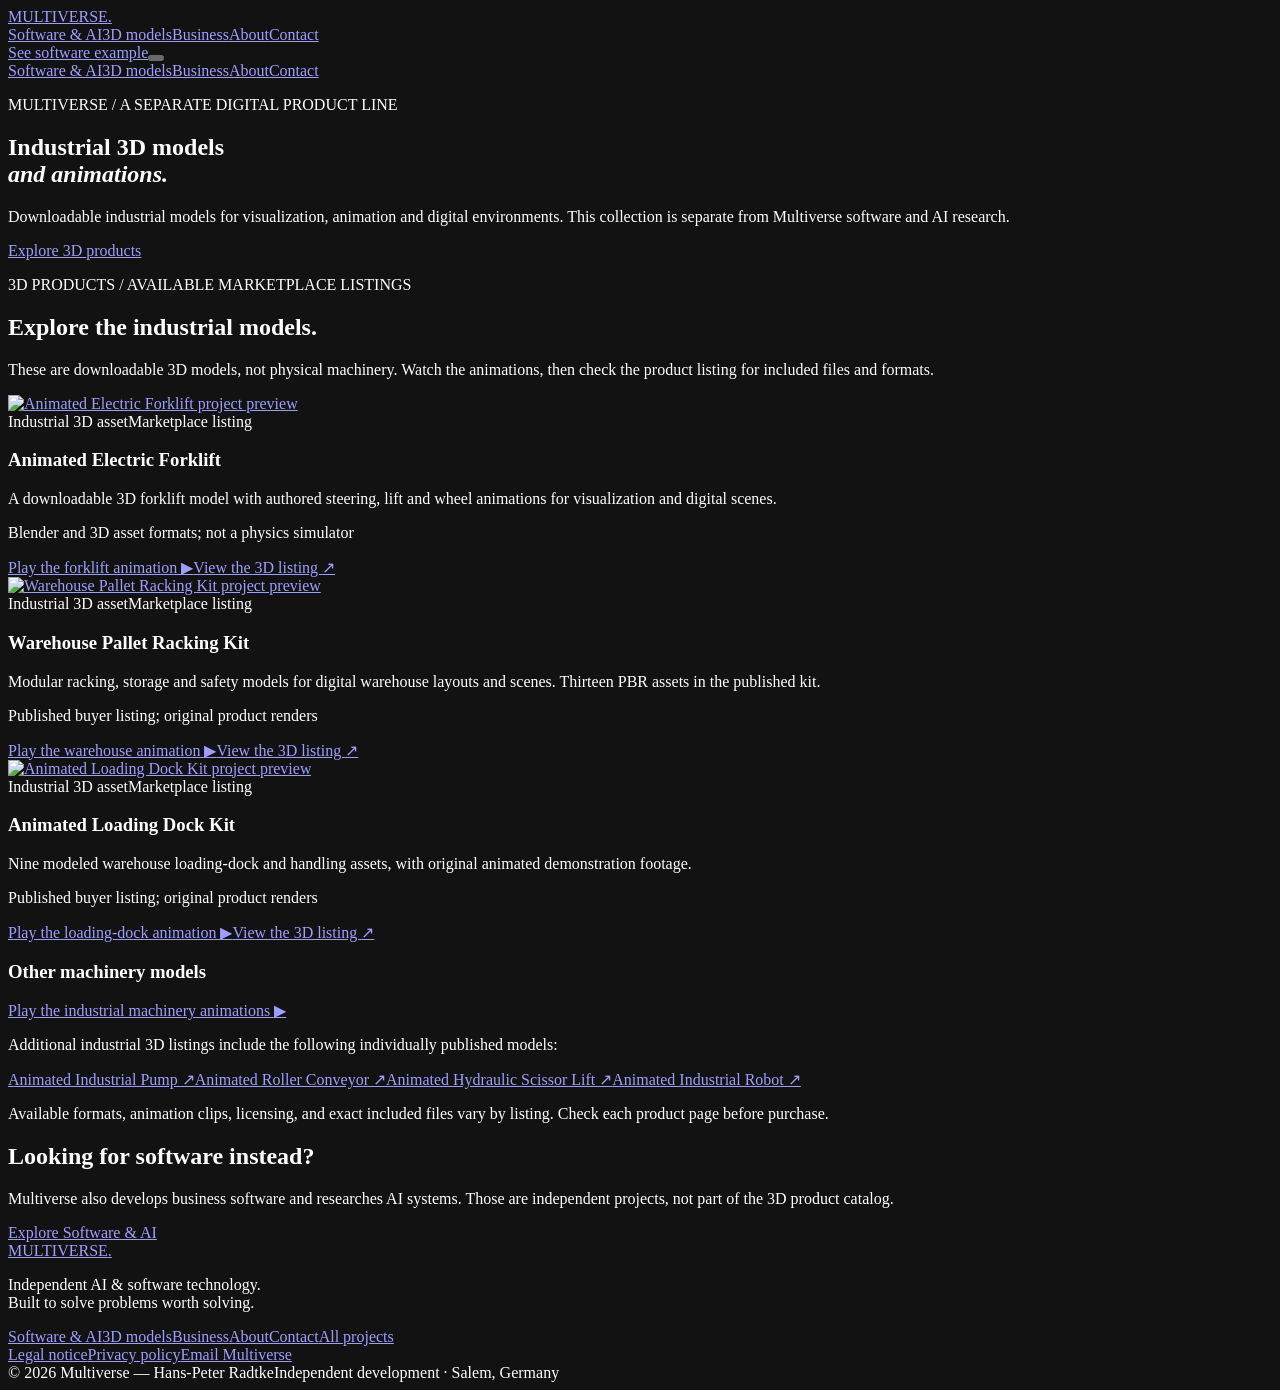
==== 3d/index.html @ 21a66bc3 "Make 3D models a real top-level destination" ====
<!DOCTYPE html>

<html lang="en"><head><meta charset="utf-8"/><meta content="width=device-width, initial-scale=1" name="viewport"/><meta content="dark" name="color-scheme"/><meta content="#080e1b" name="theme-color"/><title>Industrial 3D Models &amp; Animations | Multiverse</title><meta content="Browse Multiverse industrial 3D assets and original animated product demonstrations, including forklifts, warehouse racking and loading-dock equipment." name="description"/><meta content="Industrial 3D Models &amp; Animations | Multiverse" property="og:title"/><meta content="Downloadable industrial 3D models and animations from Multiverse, with authentic product previews and marketplace listings." property="og:description"/><meta content="website" property="og:type"/><link href="/multiverse-ai-website/assets/favicon.svg" rel="icon" type="image/svg+xml"/><link href="/multiverse-ai-website/assets/site.css" rel="stylesheet"/><script defer="" src="/multiverse-ai-website/assets/site.js"></script><link href="/multiverse-ai-website/assets/portfolio.css" rel="stylesheet"/><link href="/multiverse-ai-website/assets/3d-navigation.css" rel="stylesheet"/></head><body><div aria-hidden="true" class="ambient ambient-one"></div><div aria-hidden="true" class="ambient ambient-two"></div><div class="page-shell"><header class="site-header"><div class="header-inside"><a aria-label="Multiverse home" class="brand" href="/multiverse-ai-website/"><span aria-hidden="true" class="brand-mark"><span></span><span></span><span></span></span><span class="brand-text">MULTIVERSE<span class="brand-dot">.</span></span></a><nav aria-label="Main navigation" class="desktop-nav"><a class="nav-link" href="/multiverse-ai-website/technology/">Software &amp; AI</a><a class="nav-link active" href="/multiverse-ai-website/3d/">3D models</a><a class="nav-link" href="/multiverse-ai-website/opportunities/">Business</a><a class="nav-link" href="/multiverse-ai-website/about/">About</a><a class="nav-link" href="/multiverse-ai-website/contact/">Contact</a></nav><a class="header-cta" href="/multiverse-ai-website/#software-proof">See software example</a><button aria-controls="mobile-nav" aria-expanded="false" aria-label="Toggle navigation" class="mobile-toggle" type="button"><span></span><span></span><span></span></button></div><nav aria-label="Mobile navigation" class="mobile-nav" id="mobile-nav"><a class="nav-link" href="/multiverse-ai-website/technology/">Software &amp; AI</a><a class="nav-link active" href="/multiverse-ai-website/3d/">3D models</a><a class="nav-link" href="/multiverse-ai-website/opportunities/">Business</a><a class="nav-link" href="/multiverse-ai-website/about/">About</a><a class="nav-link" href="/multiverse-ai-website/contact/">Contact</a></nav></header><main class="pf-3d-index" id="main"><section class="pf-hero container pf-3d-hero" id="top"><p class="pf-eyebrow">MULTIVERSE / A SEPARATE DIGITAL PRODUCT LINE</p><h1>Industrial 3D models<br/><em>and animations.</em></h1><p class="pf-lead">Downloadable industrial models for visualization, animation and digital environments. This collection is separate from Multiverse software and AI research.</p><a class="pf-action pf-action-main" href="#catalog">Explore 3D products</a></section><section class="pf-section container pf-3d-products" id="catalog"><div class="pf-section-top"><p class="pf-eyebrow">3D PRODUCTS / AVAILABLE MARKETPLACE LISTINGS</p><h2>Explore the industrial models.</h2><p>These are downloadable 3D models, not physical machinery. Watch the animations, then check the product listing for included files and formats.</p></div><div class="pf-cards pf-three"><article class="pf-card"><a class="pf-card-visual" href="https://www.cgtrader.com/3d-models/industrial/industrial-machine/animated-electric-counterbalance-forklift" rel="noopener noreferrer" target="_blank"><img alt="Animated Electric Forklift project preview" height="360" loading="lazy" src="/multiverse-ai-website/assets/portfolio/forklift.webp" width="640"/></a><div class="pf-card-body"><div class="pf-status"><span class="pf-kind">Industrial 3D asset</span><span class="pf-stage">Marketplace listing</span></div><h3>Animated Electric Forklift</h3><p>A downloadable 3D forklift model with authored steering, lift and wheel animations for visualization and digital scenes.</p><p class="pf-proof">Blender and 3D asset formats; not a physics simulator</p><a class="pf-text-link" href="/multiverse-ai-website/assets/demos/animated-forklift.mp4">Play the forklift animation ▶</a><a class="pf-text-link" href="https://www.cgtrader.com/3d-models/industrial/industrial-machine/animated-electric-counterbalance-forklift" rel="noopener noreferrer" target="_blank">View the 3D listing <span aria-hidden="true">↗</span></a></div></article><article class="pf-card"><a class="pf-card-visual" href="https://www.cgtrader.com/3d-models/industrial/industrial-machine/modular-warehouse-pallet-racking-and-safety-kit-13-pbr-assets" rel="noopener noreferrer" target="_blank"><img alt="Warehouse Pallet Racking Kit project preview" height="360" loading="lazy" src="/multiverse-ai-website/assets/portfolio/storage.webp" width="640"/></a><div class="pf-card-body"><div class="pf-status"><span class="pf-kind">Industrial 3D asset</span><span class="pf-stage">Marketplace listing</span></div><h3>Warehouse Pallet Racking Kit</h3><p>Modular racking, storage and safety models for digital warehouse layouts and scenes. Thirteen PBR assets in the published kit.</p><p class="pf-proof">Published buyer listing; original product renders</p><a class="pf-text-link" href="/multiverse-ai-website/assets/demos/warehouse-racking.mp4">Play the warehouse animation ▶</a><a class="pf-text-link" href="https://www.cgtrader.com/3d-models/industrial/industrial-machine/modular-warehouse-pallet-racking-and-safety-kit-13-pbr-assets" rel="noopener noreferrer" target="_blank">View the 3D listing <span aria-hidden="true">↗</span></a></div></article><article class="pf-card"><a class="pf-card-visual" href="https://www.cgtrader.com/3d-models/industrial/industrial-machine/animated-warehouse-loading-dock-and-handling-kit-9-pbr-models" rel="noopener noreferrer" target="_blank"><img alt="Animated Loading Dock Kit project preview" height="360" loading="lazy" src="/multiverse-ai-website/assets/portfolio/dock.webp" width="640"/></a><div class="pf-card-body"><div class="pf-status"><span class="pf-kind">Industrial 3D asset</span><span class="pf-stage">Marketplace listing</span></div><h3>Animated Loading Dock Kit</h3><p>Nine modeled warehouse loading-dock and handling assets, with original animated demonstration footage.</p><p class="pf-proof">Published buyer listing; original product renders</p><a class="pf-text-link" href="/multiverse-ai-website/assets/demos/warehouse-loading-dock.mp4">Play the loading-dock animation ▶</a><a class="pf-text-link" href="https://www.cgtrader.com/3d-models/industrial/industrial-machine/animated-warehouse-loading-dock-and-handling-kit-9-pbr-models" rel="noopener noreferrer" target="_blank">View the 3D listing <span aria-hidden="true">↗</span></a></div></article></div><div class="pf-secondary-catalog"><h3>Other machinery models</h3><a class="pf-text-link" href="/multiverse-ai-website/assets/demos/industrial-machinery.mp4">Play the industrial machinery animations ▶</a><p>Additional industrial 3D listings include the following individually published models:</p><div class="pf-link-list"><a href="https://www.cgtrader.com/3d-models/industrial/industrial-machine/animated-industrial-centrifugal-pump" rel="noopener noreferrer" target="_blank">Animated Industrial Pump ↗</a><a href="https://www.cgtrader.com/3d-models/industrial/industrial-machine/animated-powered-roller-conveyor" rel="noopener noreferrer" target="_blank">Animated Roller Conveyor ↗</a><a href="https://www.cgtrader.com/3d-models/industrial/industrial-machine/animated-hydraulic-scissor-lift-table" rel="noopener noreferrer" target="_blank">Animated Hydraulic Scissor Lift ↗</a><a href="https://www.cgtrader.com/3d-models/industrial/industrial-machine/animated-six-axis-industrial-robot-arm" rel="noopener noreferrer" target="_blank">Animated Industrial Robot ↗</a></div><p class="pf-research-caption">Available formats, animation clips, licensing, and exact included files vary by listing. Check each product page before purchase.</p></div></section><section class="container pf-3d-end"><div><h2>Looking for software instead?</h2><p>Multiverse also develops business software and researches AI systems. Those are independent projects, not part of the 3D product catalog.</p></div><a class="pf-action pf-action-quiet" href="/multiverse-ai-website/technology/">Explore Software &amp; AI</a></section></main><footer class="footer"><div class="footer-grid"><div><a class="brand" href="/multiverse-ai-website/"><span aria-hidden="true" class="brand-mark"><span></span><span></span><span></span></span><span class="brand-text">MULTIVERSE<span class="brand-dot">.</span></span></a><p>Independent AI &amp; software technology.<br/>Built to solve problems worth solving.</p></div><div class="footer-links"><a href="/multiverse-ai-website/technology/">Software &amp; AI</a><a href="/multiverse-ai-website/3d/">3D models</a><a href="/multiverse-ai-website/opportunities/">Business</a><a href="/multiverse-ai-website/about/">About</a><a href="/multiverse-ai-website/contact/">Contact</a><a href="/multiverse-ai-website/projects/">All projects</a></div><div class="footer-links"><a href="/multiverse-ai-website/legal/">Legal notice</a><a href="/multiverse-ai-website/privacy/">Privacy policy</a><a href="mailto:multiverse3dhpr@gmail.com">Email Multiverse</a></div></div><div class="footer-bottom"><span>© 2026 Multiverse — Hans-Peter Radtke</span><span>Independent development · Salem, Germany</span></div></footer></div></body></html>
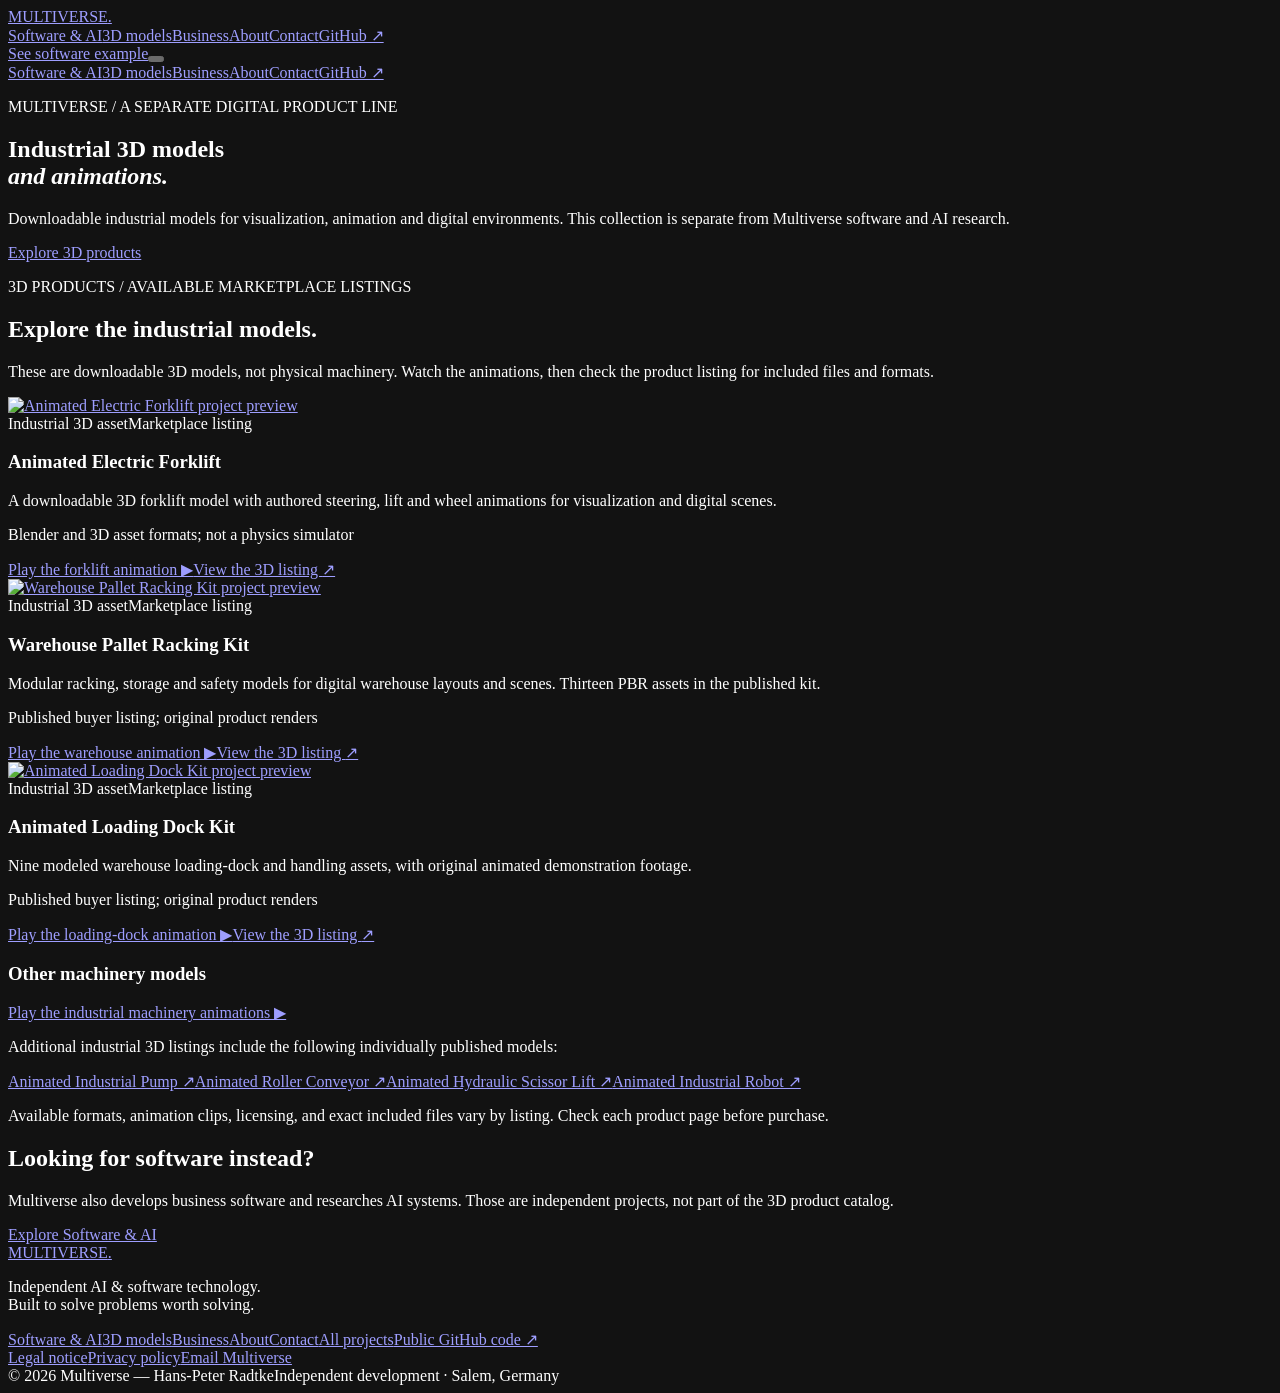
==== commit aca9efc9: "Show real software project portfolio and connect public GitHub code" ====
--- a/3d/index.html
+++ b/3d/index.html
@@ -1,3 +1,3 @@
 <!DOCTYPE html>
 
-<html lang="en"><head><meta charset="utf-8"/><meta content="width=device-width, initial-scale=1" name="viewport"/><meta content="dark" name="color-scheme"/><meta content="#080e1b" name="theme-color"/><title>Industrial 3D Models &amp; Animations | Multiverse</title><meta content="Browse Multiverse industrial 3D assets and original animated product demonstrations, including forklifts, warehouse racking and loading-dock equipment." name="description"/><meta content="Industrial 3D Models &amp; Animations | Multiverse" property="og:title"/><meta content="Downloadable industrial 3D models and animations from Multiverse, with authentic product previews and marketplace listings." property="og:description"/><meta content="website" property="og:type"/><link href="/multiverse-ai-website/assets/favicon.svg" rel="icon" type="image/svg+xml"/><link href="/multiverse-ai-website/assets/site.css" rel="stylesheet"/><script defer="" src="/multiverse-ai-website/assets/site.js"></script><link href="/multiverse-ai-website/assets/portfolio.css" rel="stylesheet"/><link href="/multiverse-ai-website/assets/3d-navigation.css" rel="stylesheet"/></head><body><div aria-hidden="true" class="ambient ambient-one"></div><div aria-hidden="true" class="ambient ambient-two"></div><div class="page-shell"><header class="site-header"><div class="header-inside"><a aria-label="Multiverse home" class="brand" href="/multiverse-ai-website/"><span aria-hidden="true" class="brand-mark"><span></span><span></span><span></span></span><span class="brand-text">MULTIVERSE<span class="brand-dot">.</span></span></a><nav aria-label="Main navigation" class="desktop-nav"><a class="nav-link" href="/multiverse-ai-website/technology/">Software &amp; AI</a><a class="nav-link active" href="/multiverse-ai-website/3d/">3D models</a><a class="nav-link" href="/multiverse-ai-website/opportunities/">Business</a><a class="nav-link" href="/multiverse-ai-website/about/">About</a><a class="nav-link" href="/multiverse-ai-website/contact/">Contact</a></nav><a class="header-cta" href="/multiverse-ai-website/#software-proof">See software example</a><button aria-controls="mobile-nav" aria-expanded="false" aria-label="Toggle navigation" class="mobile-toggle" type="button"><span></span><span></span><span></span></button></div><nav aria-label="Mobile navigation" class="mobile-nav" id="mobile-nav"><a class="nav-link" href="/multiverse-ai-website/technology/">Software &amp; AI</a><a class="nav-link active" href="/multiverse-ai-website/3d/">3D models</a><a class="nav-link" href="/multiverse-ai-website/opportunities/">Business</a><a class="nav-link" href="/multiverse-ai-website/about/">About</a><a class="nav-link" href="/multiverse-ai-website/contact/">Contact</a></nav></header><main class="pf-3d-index" id="main"><section class="pf-hero container pf-3d-hero" id="top"><p class="pf-eyebrow">MULTIVERSE / A SEPARATE DIGITAL PRODUCT LINE</p><h1>Industrial 3D models<br/><em>and animations.</em></h1><p class="pf-lead">Downloadable industrial models for visualization, animation and digital environments. This collection is separate from Multiverse software and AI research.</p><a class="pf-action pf-action-main" href="#catalog">Explore 3D products</a></section><section class="pf-section container pf-3d-products" id="catalog"><div class="pf-section-top"><p class="pf-eyebrow">3D PRODUCTS / AVAILABLE MARKETPLACE LISTINGS</p><h2>Explore the industrial models.</h2><p>These are downloadable 3D models, not physical machinery. Watch the animations, then check the product listing for included files and formats.</p></div><div class="pf-cards pf-three"><article class="pf-card"><a class="pf-card-visual" href="https://www.cgtrader.com/3d-models/industrial/industrial-machine/animated-electric-counterbalance-forklift" rel="noopener noreferrer" target="_blank"><img alt="Animated Electric Forklift project preview" height="360" loading="lazy" src="/multiverse-ai-website/assets/portfolio/forklift.webp" width="640"/></a><div class="pf-card-body"><div class="pf-status"><span class="pf-kind">Industrial 3D asset</span><span class="pf-stage">Marketplace listing</span></div><h3>Animated Electric Forklift</h3><p>A downloadable 3D forklift model with authored steering, lift and wheel animations for visualization and digital scenes.</p><p class="pf-proof">Blender and 3D asset formats; not a physics simulator</p><a class="pf-text-link" href="/multiverse-ai-website/assets/demos/animated-forklift.mp4">Play the forklift animation ▶</a><a class="pf-text-link" href="https://www.cgtrader.com/3d-models/industrial/industrial-machine/animated-electric-counterbalance-forklift" rel="noopener noreferrer" target="_blank">View the 3D listing <span aria-hidden="true">↗</span></a></div></article><article class="pf-card"><a class="pf-card-visual" href="https://www.cgtrader.com/3d-models/industrial/industrial-machine/modular-warehouse-pallet-racking-and-safety-kit-13-pbr-assets" rel="noopener noreferrer" target="_blank"><img alt="Warehouse Pallet Racking Kit project preview" height="360" loading="lazy" src="/multiverse-ai-website/assets/portfolio/storage.webp" width="640"/></a><div class="pf-card-body"><div class="pf-status"><span class="pf-kind">Industrial 3D asset</span><span class="pf-stage">Marketplace listing</span></div><h3>Warehouse Pallet Racking Kit</h3><p>Modular racking, storage and safety models for digital warehouse layouts and scenes. Thirteen PBR assets in the published kit.</p><p class="pf-proof">Published buyer listing; original product renders</p><a class="pf-text-link" href="/multiverse-ai-website/assets/demos/warehouse-racking.mp4">Play the warehouse animation ▶</a><a class="pf-text-link" href="https://www.cgtrader.com/3d-models/industrial/industrial-machine/modular-warehouse-pallet-racking-and-safety-kit-13-pbr-assets" rel="noopener noreferrer" target="_blank">View the 3D listing <span aria-hidden="true">↗</span></a></div></article><article class="pf-card"><a class="pf-card-visual" href="https://www.cgtrader.com/3d-models/industrial/industrial-machine/animated-warehouse-loading-dock-and-handling-kit-9-pbr-models" rel="noopener noreferrer" target="_blank"><img alt="Animated Loading Dock Kit project preview" height="360" loading="lazy" src="/multiverse-ai-website/assets/portfolio/dock.webp" width="640"/></a><div class="pf-card-body"><div class="pf-status"><span class="pf-kind">Industrial 3D asset</span><span class="pf-stage">Marketplace listing</span></div><h3>Animated Loading Dock Kit</h3><p>Nine modeled warehouse loading-dock and handling assets, with original animated demonstration footage.</p><p class="pf-proof">Published buyer listing; original product renders</p><a class="pf-text-link" href="/multiverse-ai-website/assets/demos/warehouse-loading-dock.mp4">Play the loading-dock animation ▶</a><a class="pf-text-link" href="https://www.cgtrader.com/3d-models/industrial/industrial-machine/animated-warehouse-loading-dock-and-handling-kit-9-pbr-models" rel="noopener noreferrer" target="_blank">View the 3D listing <span aria-hidden="true">↗</span></a></div></article></div><div class="pf-secondary-catalog"><h3>Other machinery models</h3><a class="pf-text-link" href="/multiverse-ai-website/assets/demos/industrial-machinery.mp4">Play the industrial machinery animations ▶</a><p>Additional industrial 3D listings include the following individually published models:</p><div class="pf-link-list"><a href="https://www.cgtrader.com/3d-models/industrial/industrial-machine/animated-industrial-centrifugal-pump" rel="noopener noreferrer" target="_blank">Animated Industrial Pump ↗</a><a href="https://www.cgtrader.com/3d-models/industrial/industrial-machine/animated-powered-roller-conveyor" rel="noopener noreferrer" target="_blank">Animated Roller Conveyor ↗</a><a href="https://www.cgtrader.com/3d-models/industrial/industrial-machine/animated-hydraulic-scissor-lift-table" rel="noopener noreferrer" target="_blank">Animated Hydraulic Scissor Lift ↗</a><a href="https://www.cgtrader.com/3d-models/industrial/industrial-machine/animated-six-axis-industrial-robot-arm" rel="noopener noreferrer" target="_blank">Animated Industrial Robot ↗</a></div><p class="pf-research-caption">Available formats, animation clips, licensing, and exact included files vary by listing. Check each product page before purchase.</p></div></section><section class="container pf-3d-end"><div><h2>Looking for software instead?</h2><p>Multiverse also develops business software and researches AI systems. Those are independent projects, not part of the 3D product catalog.</p></div><a class="pf-action pf-action-quiet" href="/multiverse-ai-website/technology/">Explore Software &amp; AI</a></section></main><footer class="footer"><div class="footer-grid"><div><a class="brand" href="/multiverse-ai-website/"><span aria-hidden="true" class="brand-mark"><span></span><span></span><span></span></span><span class="brand-text">MULTIVERSE<span class="brand-dot">.</span></span></a><p>Independent AI &amp; software technology.<br/>Built to solve problems worth solving.</p></div><div class="footer-links"><a href="/multiverse-ai-website/technology/">Software &amp; AI</a><a href="/multiverse-ai-website/3d/">3D models</a><a href="/multiverse-ai-website/opportunities/">Business</a><a href="/multiverse-ai-website/about/">About</a><a href="/multiverse-ai-website/contact/">Contact</a><a href="/multiverse-ai-website/projects/">All projects</a></div><div class="footer-links"><a href="/multiverse-ai-website/legal/">Legal notice</a><a href="/multiverse-ai-website/privacy/">Privacy policy</a><a href="mailto:multiverse3dhpr@gmail.com">Email Multiverse</a></div></div><div class="footer-bottom"><span>© 2026 Multiverse — Hans-Peter Radtke</span><span>Independent development · Salem, Germany</span></div></footer></div></body></html>
+<html lang="en"><head><meta charset="utf-8"/><meta content="width=device-width, initial-scale=1" name="viewport"/><meta content="dark" name="color-scheme"/><meta content="#080e1b" name="theme-color"/><title>Industrial 3D Models &amp; Animations | Multiverse</title><meta content="Browse Multiverse industrial 3D assets and original animated product demonstrations, including forklifts, warehouse racking and loading-dock equipment." name="description"/><meta content="Industrial 3D Models &amp; Animations | Multiverse" property="og:title"/><meta content="Downloadable industrial 3D models and animations from Multiverse, with authentic product previews and marketplace listings." property="og:description"/><meta content="website" property="og:type"/><link href="/multiverse-ai-website/assets/favicon.svg" rel="icon" type="image/svg+xml"/><link href="/multiverse-ai-website/assets/site.css" rel="stylesheet"/><script defer="" src="/multiverse-ai-website/assets/site.js"></script><link href="/multiverse-ai-website/assets/portfolio.css" rel="stylesheet"/><link href="/multiverse-ai-website/assets/3d-navigation.css" rel="stylesheet"/></head><body><div aria-hidden="true" class="ambient ambient-one"></div><div aria-hidden="true" class="ambient ambient-two"></div><div class="page-shell"><header class="site-header"><div class="header-inside"><a aria-label="Multiverse home" class="brand" href="/multiverse-ai-website/"><span aria-hidden="true" class="brand-mark"><span></span><span></span><span></span></span><span class="brand-text">MULTIVERSE<span class="brand-dot">.</span></span></a><nav aria-label="Main navigation" class="desktop-nav"><a class="nav-link" href="/multiverse-ai-website/technology/">Software &amp; AI</a><a class="nav-link active" href="/multiverse-ai-website/3d/">3D models</a><a class="nav-link" href="/multiverse-ai-website/opportunities/">Business</a><a class="nav-link" href="/multiverse-ai-website/about/">About</a><a class="nav-link" href="/multiverse-ai-website/contact/">Contact</a><a aria-label="GitHub profile (opens in new tab)" class="nav-link nav-external" href="https://github.com/HansPeterRadtke" rel="noopener noreferrer" target="_blank">GitHub ↗</a></nav><a class="header-cta" href="/multiverse-ai-website/#software-proof">See software example</a><button aria-controls="mobile-nav" aria-expanded="false" aria-label="Toggle navigation" class="mobile-toggle" type="button"><span></span><span></span><span></span></button></div><nav aria-label="Mobile navigation" class="mobile-nav" id="mobile-nav"><a class="nav-link" href="/multiverse-ai-website/technology/">Software &amp; AI</a><a class="nav-link active" href="/multiverse-ai-website/3d/">3D models</a><a class="nav-link" href="/multiverse-ai-website/opportunities/">Business</a><a class="nav-link" href="/multiverse-ai-website/about/">About</a><a class="nav-link" href="/multiverse-ai-website/contact/">Contact</a><a aria-label="GitHub profile (opens in new tab)" class="nav-link nav-external" href="https://github.com/HansPeterRadtke" rel="noopener noreferrer" target="_blank">GitHub ↗</a></nav></header><main class="pf-3d-index" id="main"><section class="pf-hero container pf-3d-hero" id="top"><p class="pf-eyebrow">MULTIVERSE / A SEPARATE DIGITAL PRODUCT LINE</p><h1>Industrial 3D models<br/><em>and animations.</em></h1><p class="pf-lead">Downloadable industrial models for visualization, animation and digital environments. This collection is separate from Multiverse software and AI research.</p><a class="pf-action pf-action-main" href="#catalog">Explore 3D products</a></section><section class="pf-section container pf-3d-products" id="catalog"><div class="pf-section-top"><p class="pf-eyebrow">3D PRODUCTS / AVAILABLE MARKETPLACE LISTINGS</p><h2>Explore the industrial models.</h2><p>These are downloadable 3D models, not physical machinery. Watch the animations, then check the product listing for included files and formats.</p></div><div class="pf-cards pf-three"><article class="pf-card"><a class="pf-card-visual" href="https://www.cgtrader.com/3d-models/industrial/industrial-machine/animated-electric-counterbalance-forklift" rel="noopener noreferrer" target="_blank"><img alt="Animated Electric Forklift project preview" height="360" loading="lazy" src="/multiverse-ai-website/assets/portfolio/forklift.webp" width="640"/></a><div class="pf-card-body"><div class="pf-status"><span class="pf-kind">Industrial 3D asset</span><span class="pf-stage">Marketplace listing</span></div><h3>Animated Electric Forklift</h3><p>A downloadable 3D forklift model with authored steering, lift and wheel animations for visualization and digital scenes.</p><p class="pf-proof">Blender and 3D asset formats; not a physics simulator</p><a class="pf-text-link" href="/multiverse-ai-website/assets/demos/animated-forklift.mp4">Play the forklift animation ▶</a><a class="pf-text-link" href="https://www.cgtrader.com/3d-models/industrial/industrial-machine/animated-electric-counterbalance-forklift" rel="noopener noreferrer" target="_blank">View the 3D listing <span aria-hidden="true">↗</span></a></div></article><article class="pf-card"><a class="pf-card-visual" href="https://www.cgtrader.com/3d-models/industrial/industrial-machine/modular-warehouse-pallet-racking-and-safety-kit-13-pbr-assets" rel="noopener noreferrer" target="_blank"><img alt="Warehouse Pallet Racking Kit project preview" height="360" loading="lazy" src="/multiverse-ai-website/assets/portfolio/storage.webp" width="640"/></a><div class="pf-card-body"><div class="pf-status"><span class="pf-kind">Industrial 3D asset</span><span class="pf-stage">Marketplace listing</span></div><h3>Warehouse Pallet Racking Kit</h3><p>Modular racking, storage and safety models for digital warehouse layouts and scenes. Thirteen PBR assets in the published kit.</p><p class="pf-proof">Published buyer listing; original product renders</p><a class="pf-text-link" href="/multiverse-ai-website/assets/demos/warehouse-racking.mp4">Play the warehouse animation ▶</a><a class="pf-text-link" href="https://www.cgtrader.com/3d-models/industrial/industrial-machine/modular-warehouse-pallet-racking-and-safety-kit-13-pbr-assets" rel="noopener noreferrer" target="_blank">View the 3D listing <span aria-hidden="true">↗</span></a></div></article><article class="pf-card"><a class="pf-card-visual" href="https://www.cgtrader.com/3d-models/industrial/industrial-machine/animated-warehouse-loading-dock-and-handling-kit-9-pbr-models" rel="noopener noreferrer" target="_blank"><img alt="Animated Loading Dock Kit project preview" height="360" loading="lazy" src="/multiverse-ai-website/assets/portfolio/dock.webp" width="640"/></a><div class="pf-card-body"><div class="pf-status"><span class="pf-kind">Industrial 3D asset</span><span class="pf-stage">Marketplace listing</span></div><h3>Animated Loading Dock Kit</h3><p>Nine modeled warehouse loading-dock and handling assets, with original animated demonstration footage.</p><p class="pf-proof">Published buyer listing; original product renders</p><a class="pf-text-link" href="/multiverse-ai-website/assets/demos/warehouse-loading-dock.mp4">Play the loading-dock animation ▶</a><a class="pf-text-link" href="https://www.cgtrader.com/3d-models/industrial/industrial-machine/animated-warehouse-loading-dock-and-handling-kit-9-pbr-models" rel="noopener noreferrer" target="_blank">View the 3D listing <span aria-hidden="true">↗</span></a></div></article></div><div class="pf-secondary-catalog"><h3>Other machinery models</h3><a class="pf-text-link" href="/multiverse-ai-website/assets/demos/industrial-machinery.mp4">Play the industrial machinery animations ▶</a><p>Additional industrial 3D listings include the following individually published models:</p><div class="pf-link-list"><a href="https://www.cgtrader.com/3d-models/industrial/industrial-machine/animated-industrial-centrifugal-pump" rel="noopener noreferrer" target="_blank">Animated Industrial Pump ↗</a><a href="https://www.cgtrader.com/3d-models/industrial/industrial-machine/animated-powered-roller-conveyor" rel="noopener noreferrer" target="_blank">Animated Roller Conveyor ↗</a><a href="https://www.cgtrader.com/3d-models/industrial/industrial-machine/animated-hydraulic-scissor-lift-table" rel="noopener noreferrer" target="_blank">Animated Hydraulic Scissor Lift ↗</a><a href="https://www.cgtrader.com/3d-models/industrial/industrial-machine/animated-six-axis-industrial-robot-arm" rel="noopener noreferrer" target="_blank">Animated Industrial Robot ↗</a></div><p class="pf-research-caption">Available formats, animation clips, licensing, and exact included files vary by listing. Check each product page before purchase.</p></div></section><section class="container pf-3d-end"><div><h2>Looking for software instead?</h2><p>Multiverse also develops business software and researches AI systems. Those are independent projects, not part of the 3D product catalog.</p></div><a class="pf-action pf-action-quiet" href="/multiverse-ai-website/technology/">Explore Software &amp; AI</a></section></main><footer class="footer"><div class="footer-grid"><div><a class="brand" href="/multiverse-ai-website/"><span aria-hidden="true" class="brand-mark"><span></span><span></span><span></span></span><span class="brand-text">MULTIVERSE<span class="brand-dot">.</span></span></a><p>Independent AI &amp; software technology.<br/>Built to solve problems worth solving.</p></div><div class="footer-links"><a href="/multiverse-ai-website/technology/">Software &amp; AI</a><a href="/multiverse-ai-website/3d/">3D models</a><a href="/multiverse-ai-website/opportunities/">Business</a><a href="/multiverse-ai-website/about/">About</a><a href="/multiverse-ai-website/contact/">Contact</a><a href="/multiverse-ai-website/projects/">All projects</a><a href="https://github.com/HansPeterRadtke" rel="noopener noreferrer" target="_blank">Public GitHub code ↗</a></div><div class="footer-links"><a href="/multiverse-ai-website/legal/">Legal notice</a><a href="/multiverse-ai-website/privacy/">Privacy policy</a><a href="mailto:multiverse3dhpr@gmail.com">Email Multiverse</a></div></div><div class="footer-bottom"><span>© 2026 Multiverse — Hans-Peter Radtke</span><span>Independent development · Salem, Germany</span></div></footer></div></body></html>
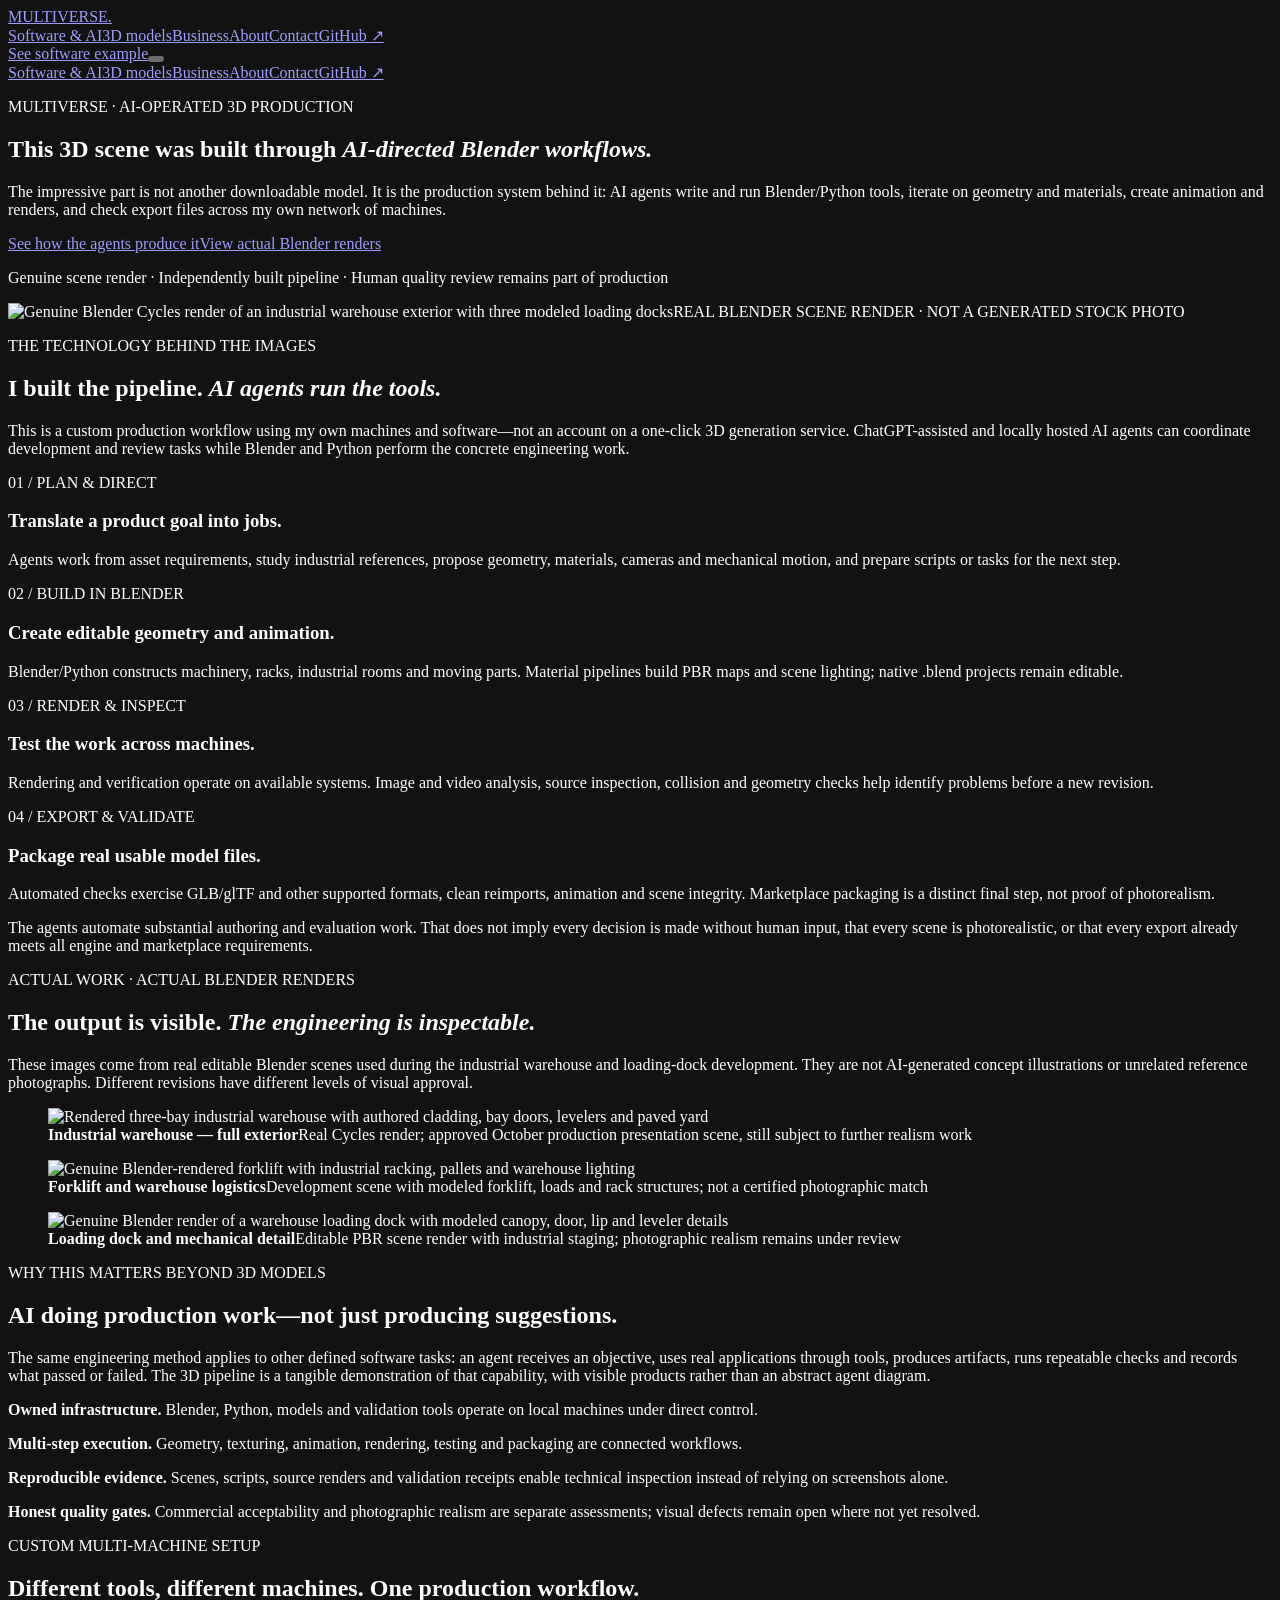
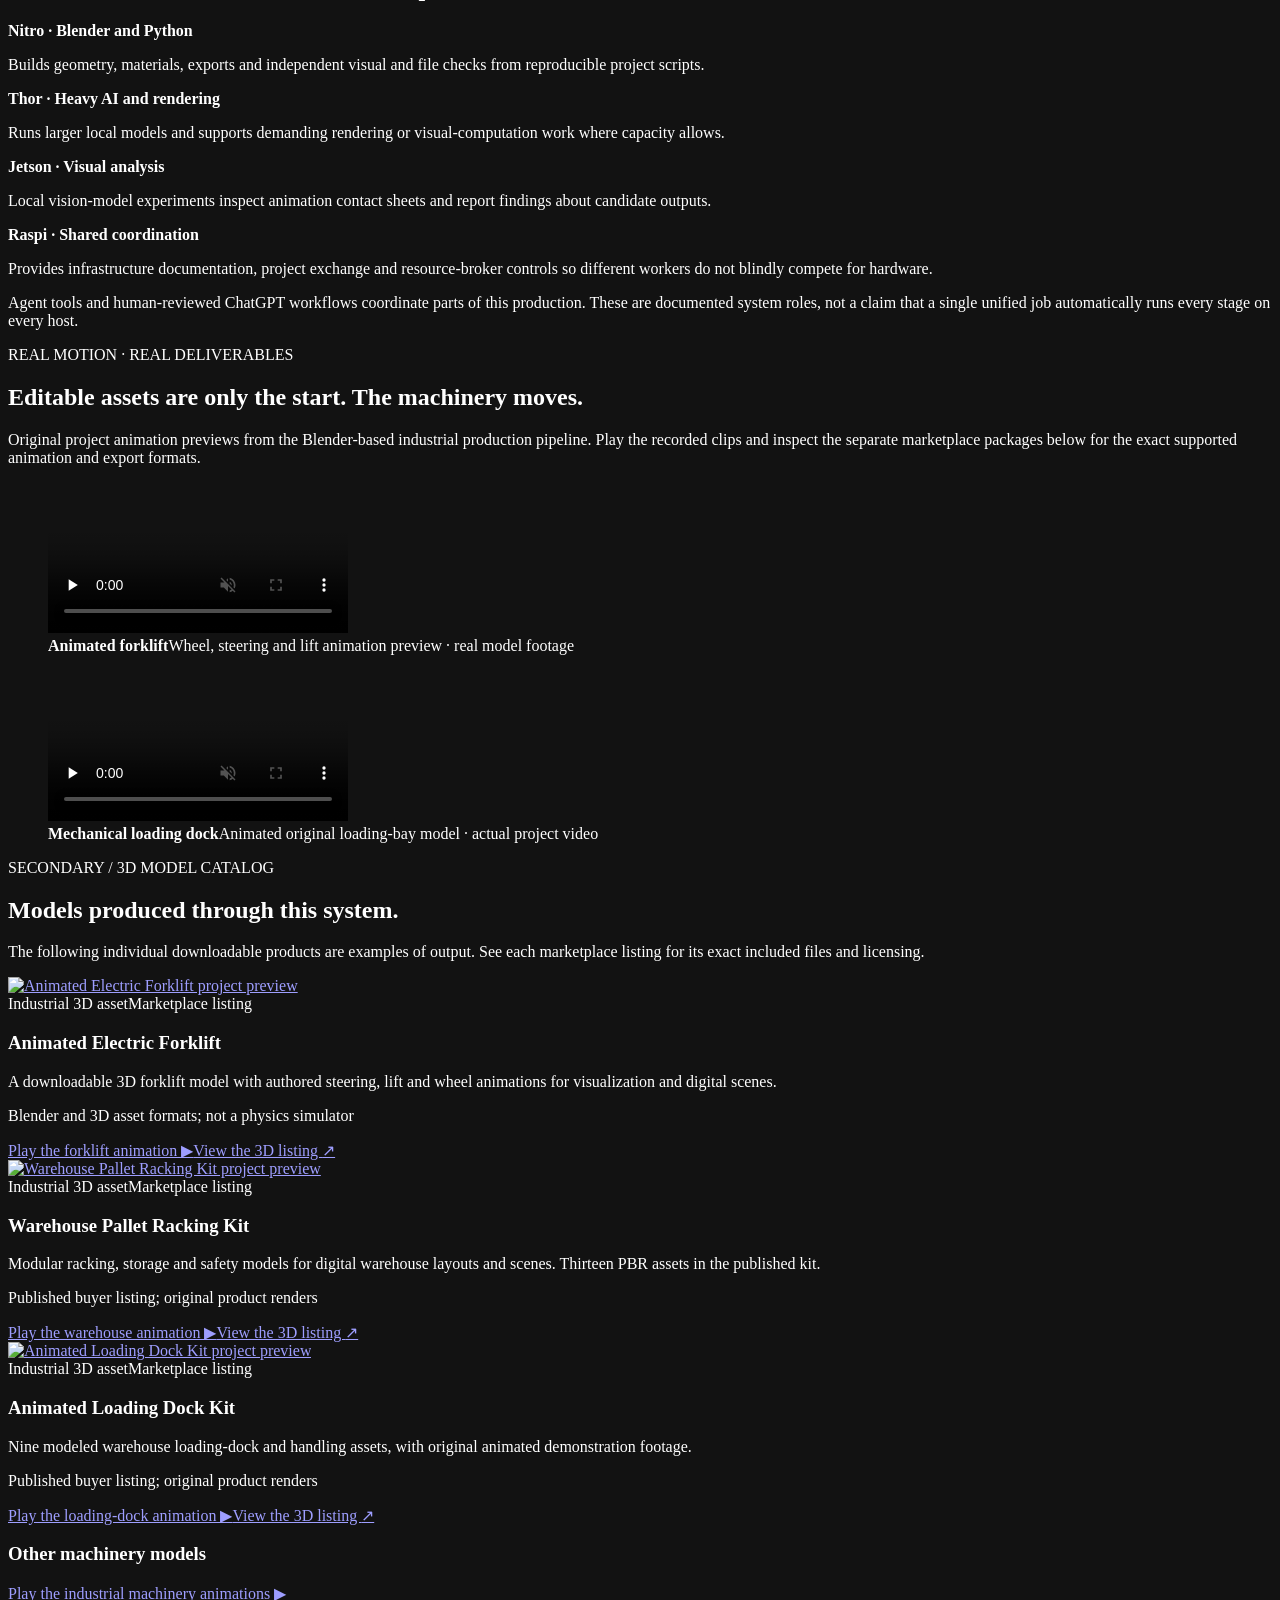
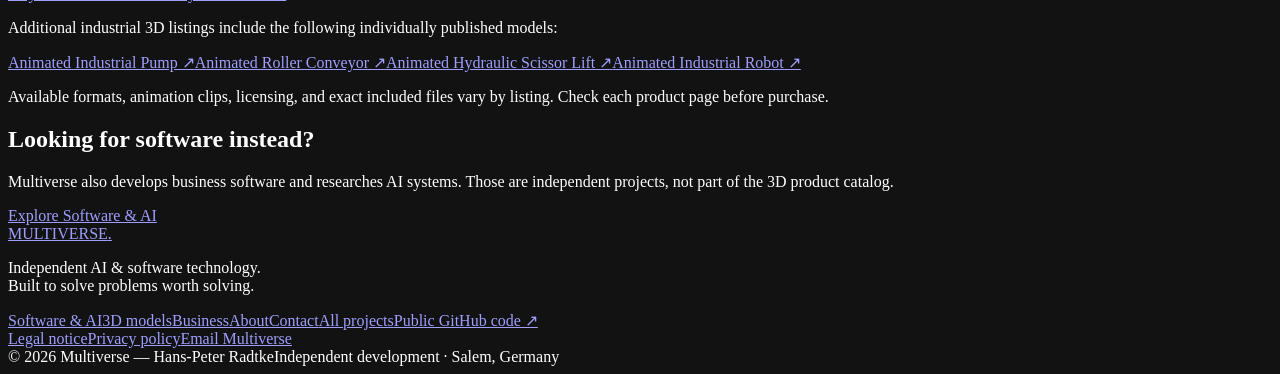
==== commit 7a9c9517: "Show real agent-directed Blender 3D production with source renders" ====
--- a/3d/index.html
+++ b/3d/index.html
@@ -1,3 +1,3 @@
 <!DOCTYPE html>
 
-<html lang="en"><head><meta charset="utf-8"/><meta content="width=device-width, initial-scale=1" name="viewport"/><meta content="dark" name="color-scheme"/><meta content="#080e1b" name="theme-color"/><title>Industrial 3D Models &amp; Animations | Multiverse</title><meta content="Browse Multiverse industrial 3D assets and original animated product demonstrations, including forklifts, warehouse racking and loading-dock equipment." name="description"/><meta content="Industrial 3D Models &amp; Animations | Multiverse" property="og:title"/><meta content="Downloadable industrial 3D models and animations from Multiverse, with authentic product previews and marketplace listings." property="og:description"/><meta content="website" property="og:type"/><link href="/multiverse-ai-website/assets/favicon.svg" rel="icon" type="image/svg+xml"/><link href="/multiverse-ai-website/assets/site.css" rel="stylesheet"/><script defer="" src="/multiverse-ai-website/assets/site.js"></script><link href="/multiverse-ai-website/assets/portfolio.css" rel="stylesheet"/><link href="/multiverse-ai-website/assets/3d-navigation.css" rel="stylesheet"/></head><body><div aria-hidden="true" class="ambient ambient-one"></div><div aria-hidden="true" class="ambient ambient-two"></div><div class="page-shell"><header class="site-header"><div class="header-inside"><a aria-label="Multiverse home" class="brand" href="/multiverse-ai-website/"><span aria-hidden="true" class="brand-mark"><span></span><span></span><span></span></span><span class="brand-text">MULTIVERSE<span class="brand-dot">.</span></span></a><nav aria-label="Main navigation" class="desktop-nav"><a class="nav-link" href="/multiverse-ai-website/technology/">Software &amp; AI</a><a class="nav-link active" href="/multiverse-ai-website/3d/">3D models</a><a class="nav-link" href="/multiverse-ai-website/opportunities/">Business</a><a class="nav-link" href="/multiverse-ai-website/about/">About</a><a class="nav-link" href="/multiverse-ai-website/contact/">Contact</a><a aria-label="GitHub profile (opens in new tab)" class="nav-link nav-external" href="https://github.com/HansPeterRadtke" rel="noopener noreferrer" target="_blank">GitHub ↗</a></nav><a class="header-cta" href="/multiverse-ai-website/#software-proof">See software example</a><button aria-controls="mobile-nav" aria-expanded="false" aria-label="Toggle navigation" class="mobile-toggle" type="button"><span></span><span></span><span></span></button></div><nav aria-label="Mobile navigation" class="mobile-nav" id="mobile-nav"><a class="nav-link" href="/multiverse-ai-website/technology/">Software &amp; AI</a><a class="nav-link active" href="/multiverse-ai-website/3d/">3D models</a><a class="nav-link" href="/multiverse-ai-website/opportunities/">Business</a><a class="nav-link" href="/multiverse-ai-website/about/">About</a><a class="nav-link" href="/multiverse-ai-website/contact/">Contact</a><a aria-label="GitHub profile (opens in new tab)" class="nav-link nav-external" href="https://github.com/HansPeterRadtke" rel="noopener noreferrer" target="_blank">GitHub ↗</a></nav></header><main class="pf-3d-index" id="main"><section class="pf-hero container pf-3d-hero" id="top"><p class="pf-eyebrow">MULTIVERSE / A SEPARATE DIGITAL PRODUCT LINE</p><h1>Industrial 3D models<br/><em>and animations.</em></h1><p class="pf-lead">Downloadable industrial models for visualization, animation and digital environments. This collection is separate from Multiverse software and AI research.</p><a class="pf-action pf-action-main" href="#catalog">Explore 3D products</a></section><section class="pf-section container pf-3d-products" id="catalog"><div class="pf-section-top"><p class="pf-eyebrow">3D PRODUCTS / AVAILABLE MARKETPLACE LISTINGS</p><h2>Explore the industrial models.</h2><p>These are downloadable 3D models, not physical machinery. Watch the animations, then check the product listing for included files and formats.</p></div><div class="pf-cards pf-three"><article class="pf-card"><a class="pf-card-visual" href="https://www.cgtrader.com/3d-models/industrial/industrial-machine/animated-electric-counterbalance-forklift" rel="noopener noreferrer" target="_blank"><img alt="Animated Electric Forklift project preview" height="360" loading="lazy" src="/multiverse-ai-website/assets/portfolio/forklift.webp" width="640"/></a><div class="pf-card-body"><div class="pf-status"><span class="pf-kind">Industrial 3D asset</span><span class="pf-stage">Marketplace listing</span></div><h3>Animated Electric Forklift</h3><p>A downloadable 3D forklift model with authored steering, lift and wheel animations for visualization and digital scenes.</p><p class="pf-proof">Blender and 3D asset formats; not a physics simulator</p><a class="pf-text-link" href="/multiverse-ai-website/assets/demos/animated-forklift.mp4">Play the forklift animation ▶</a><a class="pf-text-link" href="https://www.cgtrader.com/3d-models/industrial/industrial-machine/animated-electric-counterbalance-forklift" rel="noopener noreferrer" target="_blank">View the 3D listing <span aria-hidden="true">↗</span></a></div></article><article class="pf-card"><a class="pf-card-visual" href="https://www.cgtrader.com/3d-models/industrial/industrial-machine/modular-warehouse-pallet-racking-and-safety-kit-13-pbr-assets" rel="noopener noreferrer" target="_blank"><img alt="Warehouse Pallet Racking Kit project preview" height="360" loading="lazy" src="/multiverse-ai-website/assets/portfolio/storage.webp" width="640"/></a><div class="pf-card-body"><div class="pf-status"><span class="pf-kind">Industrial 3D asset</span><span class="pf-stage">Marketplace listing</span></div><h3>Warehouse Pallet Racking Kit</h3><p>Modular racking, storage and safety models for digital warehouse layouts and scenes. Thirteen PBR assets in the published kit.</p><p class="pf-proof">Published buyer listing; original product renders</p><a class="pf-text-link" href="/multiverse-ai-website/assets/demos/warehouse-racking.mp4">Play the warehouse animation ▶</a><a class="pf-text-link" href="https://www.cgtrader.com/3d-models/industrial/industrial-machine/modular-warehouse-pallet-racking-and-safety-kit-13-pbr-assets" rel="noopener noreferrer" target="_blank">View the 3D listing <span aria-hidden="true">↗</span></a></div></article><article class="pf-card"><a class="pf-card-visual" href="https://www.cgtrader.com/3d-models/industrial/industrial-machine/animated-warehouse-loading-dock-and-handling-kit-9-pbr-models" rel="noopener noreferrer" target="_blank"><img alt="Animated Loading Dock Kit project preview" height="360" loading="lazy" src="/multiverse-ai-website/assets/portfolio/dock.webp" width="640"/></a><div class="pf-card-body"><div class="pf-status"><span class="pf-kind">Industrial 3D asset</span><span class="pf-stage">Marketplace listing</span></div><h3>Animated Loading Dock Kit</h3><p>Nine modeled warehouse loading-dock and handling assets, with original animated demonstration footage.</p><p class="pf-proof">Published buyer listing; original product renders</p><a class="pf-text-link" href="/multiverse-ai-website/assets/demos/warehouse-loading-dock.mp4">Play the loading-dock animation ▶</a><a class="pf-text-link" href="https://www.cgtrader.com/3d-models/industrial/industrial-machine/animated-warehouse-loading-dock-and-handling-kit-9-pbr-models" rel="noopener noreferrer" target="_blank">View the 3D listing <span aria-hidden="true">↗</span></a></div></article></div><div class="pf-secondary-catalog"><h3>Other machinery models</h3><a class="pf-text-link" href="/multiverse-ai-website/assets/demos/industrial-machinery.mp4">Play the industrial machinery animations ▶</a><p>Additional industrial 3D listings include the following individually published models:</p><div class="pf-link-list"><a href="https://www.cgtrader.com/3d-models/industrial/industrial-machine/animated-industrial-centrifugal-pump" rel="noopener noreferrer" target="_blank">Animated Industrial Pump ↗</a><a href="https://www.cgtrader.com/3d-models/industrial/industrial-machine/animated-powered-roller-conveyor" rel="noopener noreferrer" target="_blank">Animated Roller Conveyor ↗</a><a href="https://www.cgtrader.com/3d-models/industrial/industrial-machine/animated-hydraulic-scissor-lift-table" rel="noopener noreferrer" target="_blank">Animated Hydraulic Scissor Lift ↗</a><a href="https://www.cgtrader.com/3d-models/industrial/industrial-machine/animated-six-axis-industrial-robot-arm" rel="noopener noreferrer" target="_blank">Animated Industrial Robot ↗</a></div><p class="pf-research-caption">Available formats, animation clips, licensing, and exact included files vary by listing. Check each product page before purchase.</p></div></section><section class="container pf-3d-end"><div><h2>Looking for software instead?</h2><p>Multiverse also develops business software and researches AI systems. Those are independent projects, not part of the 3D product catalog.</p></div><a class="pf-action pf-action-quiet" href="/multiverse-ai-website/technology/">Explore Software &amp; AI</a></section></main><footer class="footer"><div class="footer-grid"><div><a class="brand" href="/multiverse-ai-website/"><span aria-hidden="true" class="brand-mark"><span></span><span></span><span></span></span><span class="brand-text">MULTIVERSE<span class="brand-dot">.</span></span></a><p>Independent AI &amp; software technology.<br/>Built to solve problems worth solving.</p></div><div class="footer-links"><a href="/multiverse-ai-website/technology/">Software &amp; AI</a><a href="/multiverse-ai-website/3d/">3D models</a><a href="/multiverse-ai-website/opportunities/">Business</a><a href="/multiverse-ai-website/about/">About</a><a href="/multiverse-ai-website/contact/">Contact</a><a href="/multiverse-ai-website/projects/">All projects</a><a href="https://github.com/HansPeterRadtke" rel="noopener noreferrer" target="_blank">Public GitHub code ↗</a></div><div class="footer-links"><a href="/multiverse-ai-website/legal/">Legal notice</a><a href="/multiverse-ai-website/privacy/">Privacy policy</a><a href="mailto:multiverse3dhpr@gmail.com">Email Multiverse</a></div></div><div class="footer-bottom"><span>© 2026 Multiverse — Hans-Peter Radtke</span><span>Independent development · Salem, Germany</span></div></footer></div></body></html>
+<html lang="en"><head><meta charset="utf-8"/><meta content="width=device-width, initial-scale=1" name="viewport"/><meta content="dark" name="color-scheme"/><meta content="#080e1b" name="theme-color"/><title>AI-Directed 3D Production with Blender | Multiverse</title><meta content="See how AI agents operate a custom multi-machine Blender/Python pipeline to create industrial 3D geometry, animation, genuine Cycles renders and validated model exports." name="description"/><meta content="AI-Directed 3D Production with Blender | Multiverse" property="og:title"/><meta content="See how AI agents operate a custom multi-machine Blender/Python pipeline to create industrial 3D geometry, animation, genuine Cycles renders and validated model exports." property="og:description"/><meta content="website" property="og:type"/><link href="/multiverse-ai-website/assets/favicon.svg" rel="icon" type="image/svg+xml"/><link href="/multiverse-ai-website/assets/site.css" rel="stylesheet"/><script defer="" src="/multiverse-ai-website/assets/site.js"></script><link href="/multiverse-ai-website/assets/portfolio.css" rel="stylesheet"/><link href="/multiverse-ai-website/assets/3d-navigation.css" rel="stylesheet"/><link href="https://hanspeterradtke.github.io/multiverse-ai-website/3d/" rel="canonical"/><meta content="https://hanspeterradtke.github.io/multiverse-ai-website/3d/" property="og:url"/><meta content="summary" name="twitter:card"/><meta content="AI-Directed 3D Production with Blender | Multiverse" name="twitter:title"/><meta content="See how AI agents operate a custom multi-machine Blender/Python pipeline to create industrial 3D geometry, animation, genuine Cycles renders and validated model exports." name="twitter:description"/><meta content="https://hanspeterradtke.github.io/multiverse-ai-website/assets/portfolio/forklift.webp" property="og:image"/><meta content="Rendered 3D model of an industrial forklift" property="og:image:alt"/><link href="/multiverse-ai-website/assets/3d-agent-production.css" rel="stylesheet"/></head><body><div aria-hidden="true" class="ambient ambient-one"></div><div aria-hidden="true" class="ambient ambient-two"></div><div class="page-shell"><header class="site-header"><div class="header-inside"><a aria-label="Multiverse home" class="brand" href="/multiverse-ai-website/"><span aria-hidden="true" class="brand-mark"><span></span><span></span><span></span></span><span class="brand-text">MULTIVERSE<span class="brand-dot">.</span></span></a><nav aria-label="Main navigation" class="desktop-nav"><a class="nav-link" href="/multiverse-ai-website/technology/">Software &amp; AI</a><a class="nav-link active" href="/multiverse-ai-website/3d/">3D models</a><a class="nav-link" href="/multiverse-ai-website/opportunities/">Business</a><a class="nav-link" href="/multiverse-ai-website/about/">About</a><a class="nav-link" href="/multiverse-ai-website/contact/">Contact</a><a aria-label="GitHub profile (opens in new tab)" class="nav-link nav-external" href="https://github.com/HansPeterRadtke" rel="noopener noreferrer" target="_blank">GitHub ↗</a></nav><a class="header-cta" href="/multiverse-ai-website/#software-proof">See software example</a><button aria-controls="mobile-nav" aria-expanded="false" aria-label="Toggle navigation" class="mobile-toggle" type="button"><span></span><span></span><span></span></button></div><nav aria-label="Mobile navigation" class="mobile-nav" id="mobile-nav"><a class="nav-link" href="/multiverse-ai-website/technology/">Software &amp; AI</a><a class="nav-link active" href="/multiverse-ai-website/3d/">3D models</a><a class="nav-link" href="/multiverse-ai-website/opportunities/">Business</a><a class="nav-link" href="/multiverse-ai-website/about/">About</a><a class="nav-link" href="/multiverse-ai-website/contact/">Contact</a><a aria-label="GitHub profile (opens in new tab)" class="nav-link nav-external" href="https://github.com/HansPeterRadtke" rel="noopener noreferrer" target="_blank">GitHub ↗</a></nav></header><main class="pf-3d-index" id="main"><section class="ap-hero" id="top"><div class="container ap-hero-inner"><div class="ap-hero-copy"><p class="ap-kicker">MULTIVERSE · AI-OPERATED 3D PRODUCTION</p><h1>This 3D scene was built through <em>AI-directed Blender workflows.</em></h1><p class="ap-lead">The impressive part is not another downloadable model. It is the production system behind it: AI agents write and run Blender/Python tools, iterate on geometry and materials, create animation and renders, and check export files across my own network of machines.</p><div class="ap-hero-buttons"><a class="ap-button ap-primary" href="#pipeline">See how the agents produce it</a><a class="ap-button ap-secondary" href="#visual-proof">View actual Blender renders</a></div><p class="ap-understatement">Genuine scene render · Independently built pipeline · Human quality review remains part of production</p></div><div class="ap-hero-art"><img alt="Genuine Blender Cycles render of an industrial warehouse exterior with three modeled loading docks" fetchpriority="high" height="900" src="/multiverse-ai-website/assets/3d/agent-made/warehouse-exterior.webp" width="1600"/><span>REAL BLENDER SCENE RENDER · NOT A GENERATED STOCK PHOTO</span></div></div></section><section class="ap-process" id="pipeline"><div class="container"><p class="ap-kicker">THE TECHNOLOGY BEHIND THE IMAGES</p><h2>I built the pipeline. <em>AI agents run the tools.</em></h2><p class="ap-intro">This is a custom production workflow using my own machines and software—not an account on a one-click 3D generation service. ChatGPT-assisted and locally hosted AI agents can coordinate development and review tasks while Blender and Python perform the concrete engineering work.</p><div class="ap-process-grid"><article><span>01 / PLAN &amp; DIRECT</span><h3>Translate a product goal into jobs.</h3><p>Agents work from asset requirements, study industrial references, propose geometry, materials, cameras and mechanical motion, and prepare scripts or tasks for the next step.</p></article><article><span>02 / BUILD IN BLENDER</span><h3>Create editable geometry and animation.</h3><p>Blender/Python constructs machinery, racks, industrial rooms and moving parts. Material pipelines build PBR maps and scene lighting; native .blend projects remain editable.</p></article><article><span>03 / RENDER &amp; INSPECT</span><h3>Test the work across machines.</h3><p>Rendering and verification operate on available systems. Image and video analysis, source inspection, collision and geometry checks help identify problems before a new revision.</p></article><article><span>04 / EXPORT &amp; VALIDATE</span><h3>Package real usable model files.</h3><p>Automated checks exercise GLB/glTF and other supported formats, clean reimports, animation and scene integrity. Marketplace packaging is a distinct final step, not proof of photorealism.</p></article></div><p class="ap-proof-note">The agents automate substantial authoring and evaluation work. That does not imply every decision is made without human input, that every scene is photorealistic, or that every export already meets all engine and marketplace requirements.</p></div></section><section class="ap-work" id="visual-proof"><div class="container"><p class="ap-kicker">ACTUAL WORK · ACTUAL BLENDER RENDERS</p><h2>The output is visible. <em>The engineering is inspectable.</em></h2><p class="ap-intro">These images come from real editable Blender scenes used during the industrial warehouse and loading-dock development. They are not AI-generated concept illustrations or unrelated reference photographs. Different revisions have different levels of visual approval.</p><div class="ap-showcase"><figure class="ap-main-shot"><img alt="Rendered three-bay industrial warehouse with authored cladding, bay doors, levelers and paved yard" height="900" loading="lazy" src="/multiverse-ai-website/assets/3d/agent-made/warehouse-exterior.webp" width="1600"/><figcaption><strong>Industrial warehouse — full exterior</strong><span>Real Cycles render; approved October production presentation scene, still subject to further realism work</span></figcaption></figure><figure><img alt="Genuine Blender-rendered forklift with industrial racking, pallets and warehouse lighting" height="1080" loading="lazy" src="/multiverse-ai-website/assets/3d/agent-made/warehouse-forklift.webp" width="1920"/><figcaption><strong>Forklift and warehouse logistics</strong><span>Development scene with modeled forklift, loads and rack structures; not a certified photographic match</span></figcaption></figure><figure><img alt="Genuine Blender render of a warehouse loading dock with modeled canopy, door, lip and leveler details" height="900" loading="lazy" src="/multiverse-ai-website/assets/3d/agent-made/loading-dock.webp" width="1600"/><figcaption><strong>Loading dock and mechanical detail</strong><span>Editable PBR scene render with industrial staging; photographic realism remains under review</span></figcaption></figure></div></div></section><section class="ap-capability"><div class="container ap-capability-grid"><div><p class="ap-kicker">WHY THIS MATTERS BEYOND 3D MODELS</p><h2>AI doing production work—not just producing suggestions.</h2><p>The same engineering method applies to other defined software tasks: an agent receives an objective, uses real applications through tools, produces artifacts, runs repeatable checks and records what passed or failed. The 3D pipeline is a tangible demonstration of that capability, with visible products rather than an abstract agent diagram.</p></div><div class="ap-capability-points"><p><strong>Owned infrastructure.</strong> Blender, Python, models and validation tools operate on local machines under direct control.</p><p><strong>Multi-step execution.</strong> Geometry, texturing, animation, rendering, testing and packaging are connected workflows.</p><p><strong>Reproducible evidence.</strong> Scenes, scripts, source renders and validation receipts enable technical inspection instead of relying on screenshots alone.</p><p><strong>Honest quality gates.</strong> Commercial acceptability and photographic realism are separate assessments; visual defects remain open where not yet resolved.</p></div></div></section><section class="ap-machines"><div class="container"><p class="ap-kicker">CUSTOM MULTI-MACHINE SETUP</p><h2>Different tools, different machines. One production workflow.</h2><div class="ap-machine-grid"><div><strong>Nitro · Blender and Python</strong><p>Builds geometry, materials, exports and independent visual and file checks from reproducible project scripts.</p></div><div><strong>Thor · Heavy AI and rendering</strong><p>Runs larger local models and supports demanding rendering or visual-computation work where capacity allows.</p></div><div><strong>Jetson · Visual analysis</strong><p>Local vision-model experiments inspect animation contact sheets and report findings about candidate outputs.</p></div><div><strong>Raspi · Shared coordination</strong><p>Provides infrastructure documentation, project exchange and resource-broker controls so different workers do not blindly compete for hardware.</p></div></div><p class="ap-machine-caveat">Agent tools and human-reviewed ChatGPT workflows coordinate parts of this production. These are documented system roles, not a claim that a single unified job automatically runs every stage on every host.</p></div></section><section class="ap-motion" id="motion-proof"><div class="container"><p class="ap-kicker">REAL MOTION · REAL DELIVERABLES</p><h2>Editable assets are only the start. The machinery moves.</h2><p class="ap-intro">Original project animation previews from the Blender-based industrial production pipeline. Play the recorded clips and inspect the separate marketplace packages below for the exact supported animation and export formats.</p><div class="ap-motion-grid"><figure><video controls="" muted="" playsinline="" poster="/multiverse-ai-website/assets/demos/animated-forklift-poster.webp" preload="none"><source src="/multiverse-ai-website/assets/demos/animated-forklift.mp4" type="video/mp4"/>Your browser does not support embedded video.</video><figcaption><strong>Animated forklift</strong><span>Wheel, steering and lift animation preview · real model footage</span></figcaption></figure><figure><video controls="" muted="" playsinline="" poster="/multiverse-ai-website/assets/demos/warehouse-loading-dock-poster.webp" preload="none"><source src="/multiverse-ai-website/assets/demos/warehouse-loading-dock.mp4" type="video/mp4"/>Your browser does not support embedded video.</video><figcaption><strong>Mechanical loading dock</strong><span>Animated original loading-bay model · actual project video</span></figcaption></figure></div></div></section><section class="pf-section container pf-3d-products" id="catalog"><div class="pf-section-top"><p class="pf-eyebrow">SECONDARY / 3D MODEL CATALOG</p><h2>Models produced through this system.</h2><p>The following individual downloadable products are examples of output. See each marketplace listing for its exact included files and licensing.</p></div><div class="pf-cards pf-three"><article class="pf-card"><a class="pf-card-visual" href="https://www.cgtrader.com/3d-models/industrial/industrial-machine/animated-electric-counterbalance-forklift" rel="noopener noreferrer" target="_blank"><img alt="Animated Electric Forklift project preview" height="360" loading="lazy" src="/multiverse-ai-website/assets/portfolio/forklift.webp" width="640"/></a><div class="pf-card-body"><div class="pf-status"><span class="pf-kind">Industrial 3D asset</span><span class="pf-stage">Marketplace listing</span></div><h3>Animated Electric Forklift</h3><p>A downloadable 3D forklift model with authored steering, lift and wheel animations for visualization and digital scenes.</p><p class="pf-proof">Blender and 3D asset formats; not a physics simulator</p><a class="pf-text-link" href="/multiverse-ai-website/assets/demos/animated-forklift.mp4">Play the forklift animation ▶</a><a class="pf-text-link" href="https://www.cgtrader.com/3d-models/industrial/industrial-machine/animated-electric-counterbalance-forklift" rel="noopener noreferrer" target="_blank">View the 3D listing <span aria-hidden="true">↗</span></a></div></article><article class="pf-card"><a class="pf-card-visual" href="https://www.cgtrader.com/3d-models/industrial/industrial-machine/modular-warehouse-pallet-racking-and-safety-kit-13-pbr-assets" rel="noopener noreferrer" target="_blank"><img alt="Warehouse Pallet Racking Kit project preview" height="360" loading="lazy" src="/multiverse-ai-website/assets/portfolio/storage.webp" width="640"/></a><div class="pf-card-body"><div class="pf-status"><span class="pf-kind">Industrial 3D asset</span><span class="pf-stage">Marketplace listing</span></div><h3>Warehouse Pallet Racking Kit</h3><p>Modular racking, storage and safety models for digital warehouse layouts and scenes. Thirteen PBR assets in the published kit.</p><p class="pf-proof">Published buyer listing; original product renders</p><a class="pf-text-link" href="/multiverse-ai-website/assets/demos/warehouse-racking.mp4">Play the warehouse animation ▶</a><a class="pf-text-link" href="https://www.cgtrader.com/3d-models/industrial/industrial-machine/modular-warehouse-pallet-racking-and-safety-kit-13-pbr-assets" rel="noopener noreferrer" target="_blank">View the 3D listing <span aria-hidden="true">↗</span></a></div></article><article class="pf-card"><a class="pf-card-visual" href="https://www.cgtrader.com/3d-models/industrial/industrial-machine/animated-warehouse-loading-dock-and-handling-kit-9-pbr-models" rel="noopener noreferrer" target="_blank"><img alt="Animated Loading Dock Kit project preview" height="360" loading="lazy" src="/multiverse-ai-website/assets/portfolio/dock.webp" width="640"/></a><div class="pf-card-body"><div class="pf-status"><span class="pf-kind">Industrial 3D asset</span><span class="pf-stage">Marketplace listing</span></div><h3>Animated Loading Dock Kit</h3><p>Nine modeled warehouse loading-dock and handling assets, with original animated demonstration footage.</p><p class="pf-proof">Published buyer listing; original product renders</p><a class="pf-text-link" href="/multiverse-ai-website/assets/demos/warehouse-loading-dock.mp4">Play the loading-dock animation ▶</a><a class="pf-text-link" href="https://www.cgtrader.com/3d-models/industrial/industrial-machine/animated-warehouse-loading-dock-and-handling-kit-9-pbr-models" rel="noopener noreferrer" target="_blank">View the 3D listing <span aria-hidden="true">↗</span></a></div></article></div><div class="pf-secondary-catalog"><h3>Other machinery models</h3><a class="pf-text-link" href="/multiverse-ai-website/assets/demos/industrial-machinery.mp4">Play the industrial machinery animations ▶</a><p>Additional industrial 3D listings include the following individually published models:</p><div class="pf-link-list"><a href="https://www.cgtrader.com/3d-models/industrial/industrial-machine/animated-industrial-centrifugal-pump" rel="noopener noreferrer" target="_blank">Animated Industrial Pump ↗</a><a href="https://www.cgtrader.com/3d-models/industrial/industrial-machine/animated-powered-roller-conveyor" rel="noopener noreferrer" target="_blank">Animated Roller Conveyor ↗</a><a href="https://www.cgtrader.com/3d-models/industrial/industrial-machine/animated-hydraulic-scissor-lift-table" rel="noopener noreferrer" target="_blank">Animated Hydraulic Scissor Lift ↗</a><a href="https://www.cgtrader.com/3d-models/industrial/industrial-machine/animated-six-axis-industrial-robot-arm" rel="noopener noreferrer" target="_blank">Animated Industrial Robot ↗</a></div><p class="pf-research-caption">Available formats, animation clips, licensing, and exact included files vary by listing. Check each product page before purchase.</p></div></section><section class="container pf-3d-end"><div><h2>Looking for software instead?</h2><p>Multiverse also develops business software and researches AI systems. Those are independent projects, not part of the 3D product catalog.</p></div><a class="pf-action pf-action-quiet" href="/multiverse-ai-website/technology/">Explore Software &amp; AI</a></section></main><footer class="footer"><div class="footer-grid"><div><a class="brand" href="/multiverse-ai-website/"><span aria-hidden="true" class="brand-mark"><span></span><span></span><span></span></span><span class="brand-text">MULTIVERSE<span class="brand-dot">.</span></span></a><p>Independent AI &amp; software technology.<br/>Built to solve problems worth solving.</p></div><div class="footer-links"><a href="/multiverse-ai-website/technology/">Software &amp; AI</a><a href="/multiverse-ai-website/3d/">3D models</a><a href="/multiverse-ai-website/opportunities/">Business</a><a href="/multiverse-ai-website/about/">About</a><a href="/multiverse-ai-website/contact/">Contact</a><a href="/multiverse-ai-website/projects/">All projects</a><a href="https://github.com/HansPeterRadtke" rel="noopener noreferrer" target="_blank">Public GitHub code ↗</a></div><div class="footer-links"><a href="/multiverse-ai-website/legal/">Legal notice</a><a href="/multiverse-ai-website/privacy/">Privacy policy</a><a href="mailto:multiverse3dhpr@gmail.com">Email Multiverse</a></div></div><div class="footer-bottom"><span>© 2026 Multiverse — Hans-Peter Radtke</span><span>Independent development · Salem, Germany</span></div></footer></div></body></html>
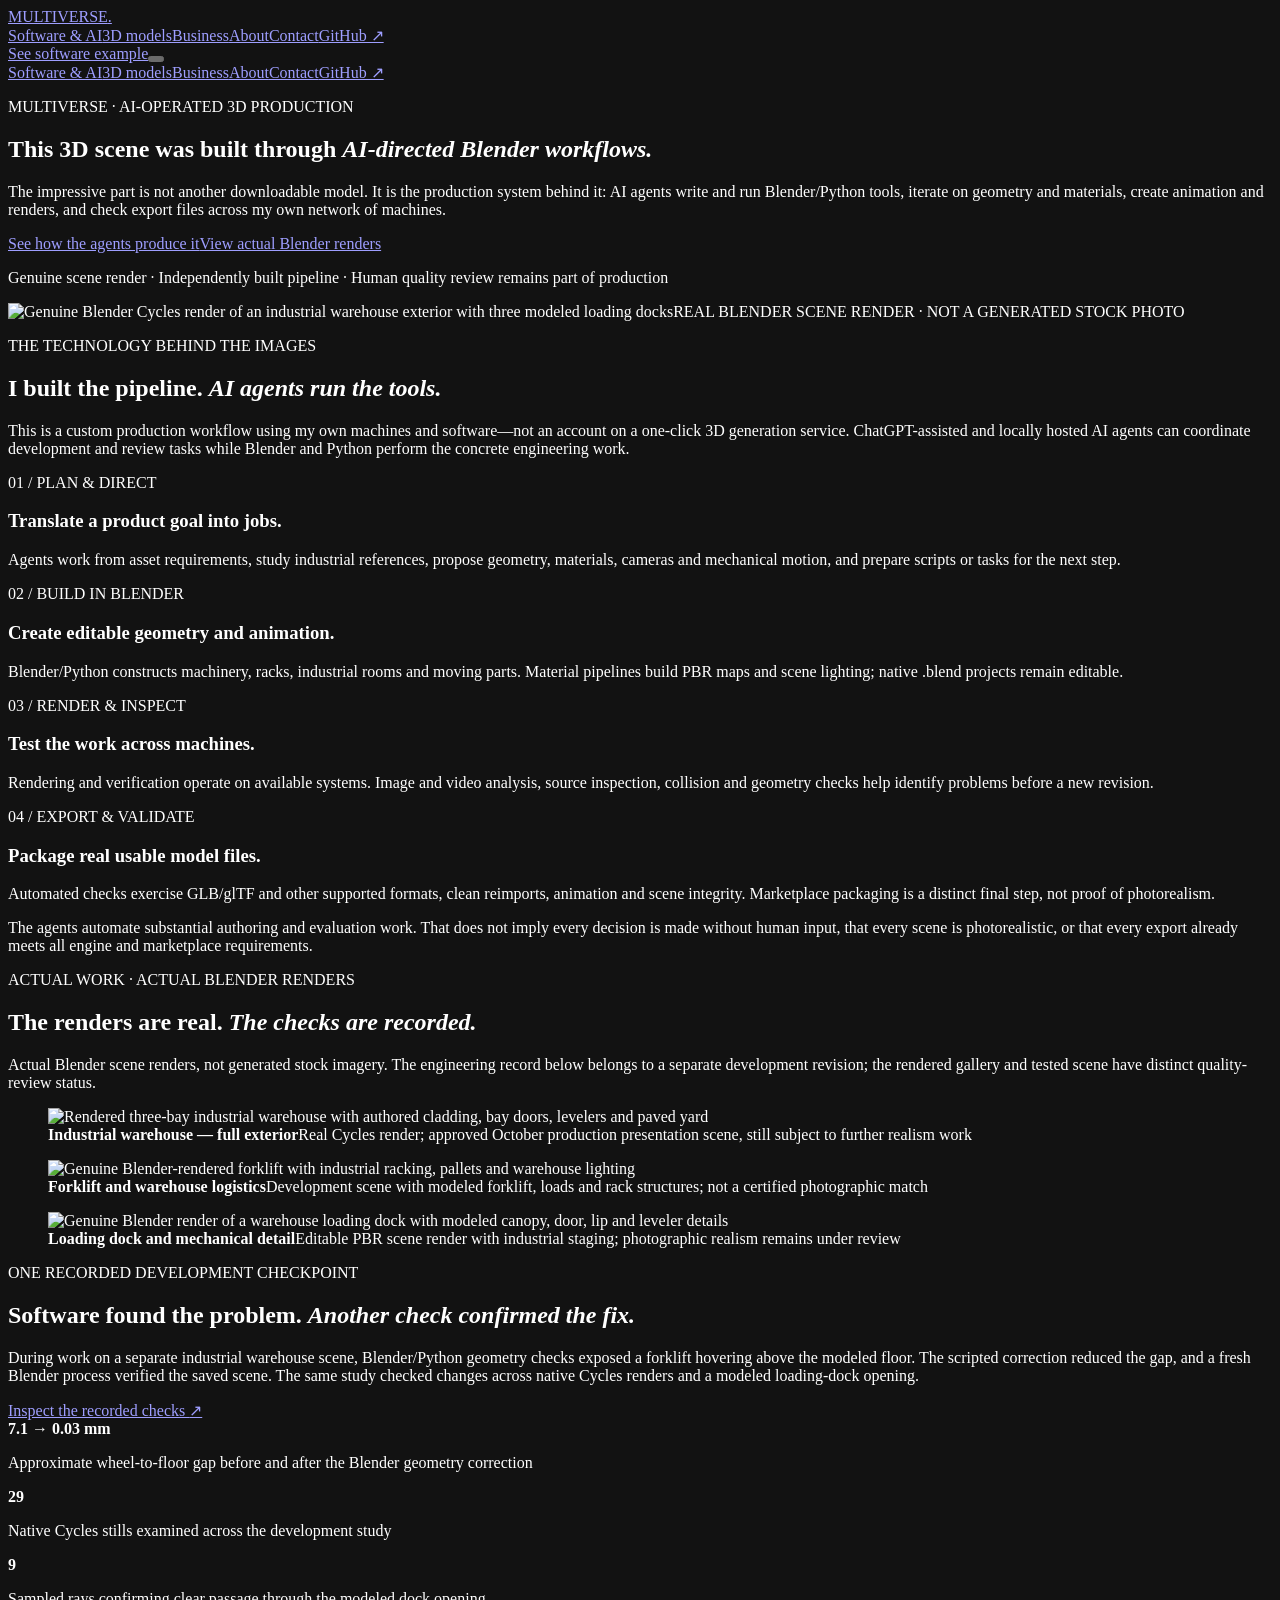
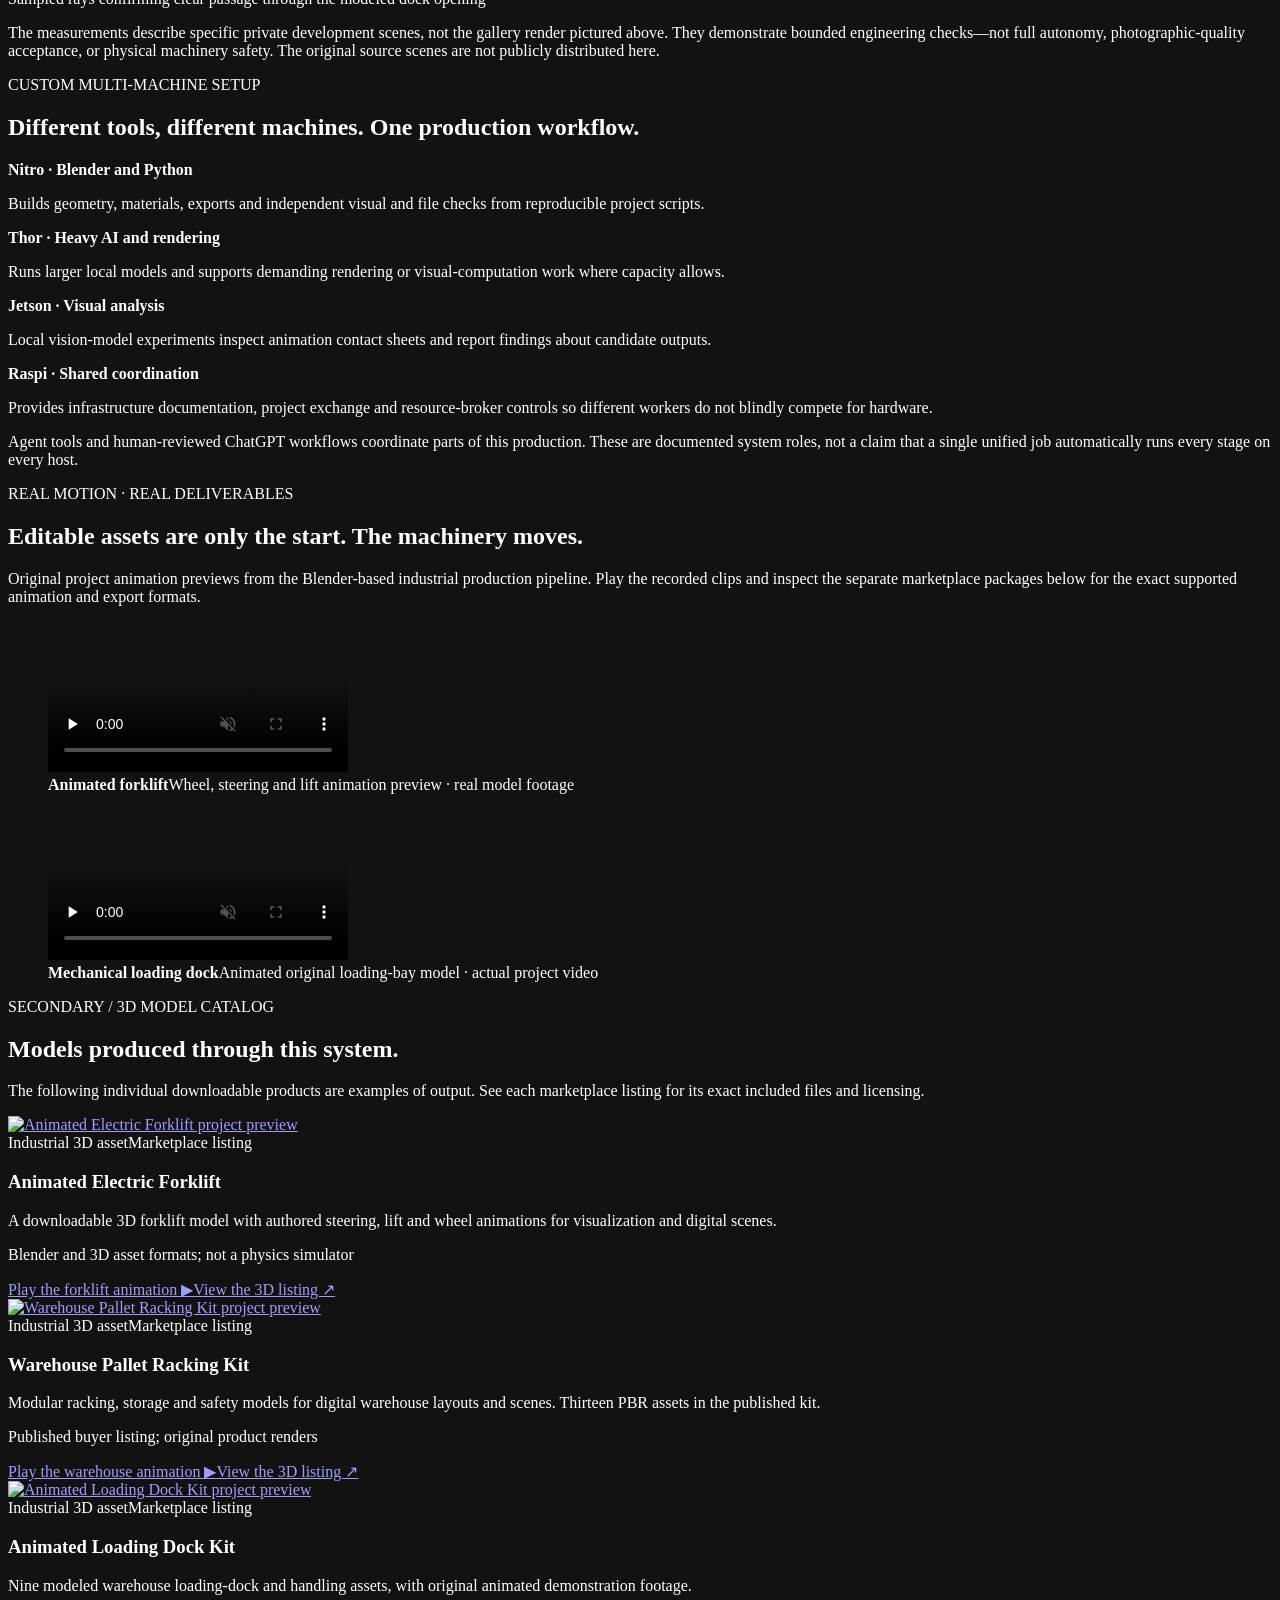
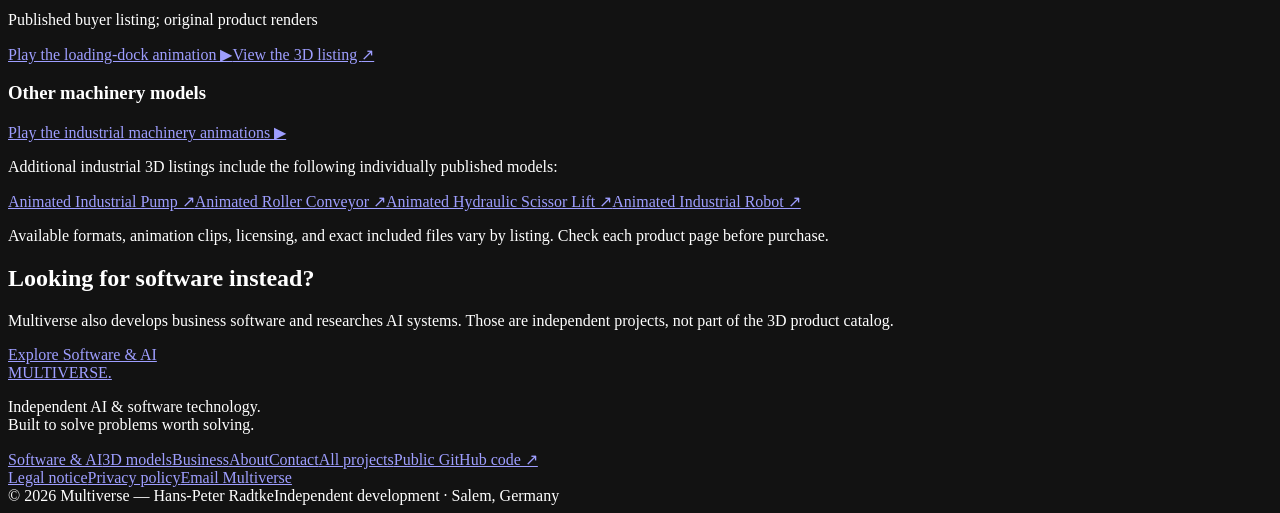
==== commit 43f957e8: "Show measured Blender production correction with auditable QA evidence" ====
--- a/3d/index.html
+++ b/3d/index.html
@@ -1,3 +1,15 @@
 <!DOCTYPE html>
 
-<html lang="en"><head><meta charset="utf-8"/><meta content="width=device-width, initial-scale=1" name="viewport"/><meta content="dark" name="color-scheme"/><meta content="#080e1b" name="theme-color"/><title>AI-Directed 3D Production with Blender | Multiverse</title><meta content="See how AI agents operate a custom multi-machine Blender/Python pipeline to create industrial 3D geometry, animation, genuine Cycles renders and validated model exports." name="description"/><meta content="AI-Directed 3D Production with Blender | Multiverse" property="og:title"/><meta content="See how AI agents operate a custom multi-machine Blender/Python pipeline to create industrial 3D geometry, animation, genuine Cycles renders and validated model exports." property="og:description"/><meta content="website" property="og:type"/><link href="/multiverse-ai-website/assets/favicon.svg" rel="icon" type="image/svg+xml"/><link href="/multiverse-ai-website/assets/site.css" rel="stylesheet"/><script defer="" src="/multiverse-ai-website/assets/site.js"></script><link href="/multiverse-ai-website/assets/portfolio.css" rel="stylesheet"/><link href="/multiverse-ai-website/assets/3d-navigation.css" rel="stylesheet"/><link href="https://hanspeterradtke.github.io/multiverse-ai-website/3d/" rel="canonical"/><meta content="https://hanspeterradtke.github.io/multiverse-ai-website/3d/" property="og:url"/><meta content="summary" name="twitter:card"/><meta content="AI-Directed 3D Production with Blender | Multiverse" name="twitter:title"/><meta content="See how AI agents operate a custom multi-machine Blender/Python pipeline to create industrial 3D geometry, animation, genuine Cycles renders and validated model exports." name="twitter:description"/><meta content="https://hanspeterradtke.github.io/multiverse-ai-website/assets/portfolio/forklift.webp" property="og:image"/><meta content="Rendered 3D model of an industrial forklift" property="og:image:alt"/><link href="/multiverse-ai-website/assets/3d-agent-production.css" rel="stylesheet"/></head><body><div aria-hidden="true" class="ambient ambient-one"></div><div aria-hidden="true" class="ambient ambient-two"></div><div class="page-shell"><header class="site-header"><div class="header-inside"><a aria-label="Multiverse home" class="brand" href="/multiverse-ai-website/"><span aria-hidden="true" class="brand-mark"><span></span><span></span><span></span></span><span class="brand-text">MULTIVERSE<span class="brand-dot">.</span></span></a><nav aria-label="Main navigation" class="desktop-nav"><a class="nav-link" href="/multiverse-ai-website/technology/">Software &amp; AI</a><a class="nav-link active" href="/multiverse-ai-website/3d/">3D models</a><a class="nav-link" href="/multiverse-ai-website/opportunities/">Business</a><a class="nav-link" href="/multiverse-ai-website/about/">About</a><a class="nav-link" href="/multiverse-ai-website/contact/">Contact</a><a aria-label="GitHub profile (opens in new tab)" class="nav-link nav-external" href="https://github.com/HansPeterRadtke" rel="noopener noreferrer" target="_blank">GitHub ↗</a></nav><a class="header-cta" href="/multiverse-ai-website/#software-proof">See software example</a><button aria-controls="mobile-nav" aria-expanded="false" aria-label="Toggle navigation" class="mobile-toggle" type="button"><span></span><span></span><span></span></button></div><nav aria-label="Mobile navigation" class="mobile-nav" id="mobile-nav"><a class="nav-link" href="/multiverse-ai-website/technology/">Software &amp; AI</a><a class="nav-link active" href="/multiverse-ai-website/3d/">3D models</a><a class="nav-link" href="/multiverse-ai-website/opportunities/">Business</a><a class="nav-link" href="/multiverse-ai-website/about/">About</a><a class="nav-link" href="/multiverse-ai-website/contact/">Contact</a><a aria-label="GitHub profile (opens in new tab)" class="nav-link nav-external" href="https://github.com/HansPeterRadtke" rel="noopener noreferrer" target="_blank">GitHub ↗</a></nav></header><main class="pf-3d-index" id="main"><section class="ap-hero" id="top"><div class="container ap-hero-inner"><div class="ap-hero-copy"><p class="ap-kicker">MULTIVERSE · AI-OPERATED 3D PRODUCTION</p><h1>This 3D scene was built through <em>AI-directed Blender workflows.</em></h1><p class="ap-lead">The impressive part is not another downloadable model. It is the production system behind it: AI agents write and run Blender/Python tools, iterate on geometry and materials, create animation and renders, and check export files across my own network of machines.</p><div class="ap-hero-buttons"><a class="ap-button ap-primary" href="#pipeline">See how the agents produce it</a><a class="ap-button ap-secondary" href="#visual-proof">View actual Blender renders</a></div><p class="ap-understatement">Genuine scene render · Independently built pipeline · Human quality review remains part of production</p></div><div class="ap-hero-art"><img alt="Genuine Blender Cycles render of an industrial warehouse exterior with three modeled loading docks" fetchpriority="high" height="900" src="/multiverse-ai-website/assets/3d/agent-made/warehouse-exterior.webp" width="1600"/><span>REAL BLENDER SCENE RENDER · NOT A GENERATED STOCK PHOTO</span></div></div></section><section class="ap-process" id="pipeline"><div class="container"><p class="ap-kicker">THE TECHNOLOGY BEHIND THE IMAGES</p><h2>I built the pipeline. <em>AI agents run the tools.</em></h2><p class="ap-intro">This is a custom production workflow using my own machines and software—not an account on a one-click 3D generation service. ChatGPT-assisted and locally hosted AI agents can coordinate development and review tasks while Blender and Python perform the concrete engineering work.</p><div class="ap-process-grid"><article><span>01 / PLAN &amp; DIRECT</span><h3>Translate a product goal into jobs.</h3><p>Agents work from asset requirements, study industrial references, propose geometry, materials, cameras and mechanical motion, and prepare scripts or tasks for the next step.</p></article><article><span>02 / BUILD IN BLENDER</span><h3>Create editable geometry and animation.</h3><p>Blender/Python constructs machinery, racks, industrial rooms and moving parts. Material pipelines build PBR maps and scene lighting; native .blend projects remain editable.</p></article><article><span>03 / RENDER &amp; INSPECT</span><h3>Test the work across machines.</h3><p>Rendering and verification operate on available systems. Image and video analysis, source inspection, collision and geometry checks help identify problems before a new revision.</p></article><article><span>04 / EXPORT &amp; VALIDATE</span><h3>Package real usable model files.</h3><p>Automated checks exercise GLB/glTF and other supported formats, clean reimports, animation and scene integrity. Marketplace packaging is a distinct final step, not proof of photorealism.</p></article></div><p class="ap-proof-note">The agents automate substantial authoring and evaluation work. That does not imply every decision is made without human input, that every scene is photorealistic, or that every export already meets all engine and marketplace requirements.</p></div></section><section class="ap-work" id="visual-proof"><div class="container"><p class="ap-kicker">ACTUAL WORK · ACTUAL BLENDER RENDERS</p><h2>The output is visible. <em>The engineering is inspectable.</em></h2><p class="ap-intro">These images come from real editable Blender scenes used during the industrial warehouse and loading-dock development. They are not AI-generated concept illustrations or unrelated reference photographs. Different revisions have different levels of visual approval.</p><div class="ap-showcase"><figure class="ap-main-shot"><img alt="Rendered three-bay industrial warehouse with authored cladding, bay doors, levelers and paved yard" height="900" loading="lazy" src="/multiverse-ai-website/assets/3d/agent-made/warehouse-exterior.webp" width="1600"/><figcaption><strong>Industrial warehouse — full exterior</strong><span>Real Cycles render; approved October production presentation scene, still subject to further realism work</span></figcaption></figure><figure><img alt="Genuine Blender-rendered forklift with industrial racking, pallets and warehouse lighting" height="1080" loading="lazy" src="/multiverse-ai-website/assets/3d/agent-made/warehouse-forklift.webp" width="1920"/><figcaption><strong>Forklift and warehouse logistics</strong><span>Development scene with modeled forklift, loads and rack structures; not a certified photographic match</span></figcaption></figure><figure><img alt="Genuine Blender render of a warehouse loading dock with modeled canopy, door, lip and leveler details" height="900" loading="lazy" src="/multiverse-ai-website/assets/3d/agent-made/loading-dock.webp" width="1600"/><figcaption><strong>Loading dock and mechanical detail</strong><span>Editable PBR scene render with industrial staging; photographic realism remains under review</span></figcaption></figure></div></div></section><section class="ap-capability"><div class="container ap-capability-grid"><div><p class="ap-kicker">WHY THIS MATTERS BEYOND 3D MODELS</p><h2>AI doing production work—not just producing suggestions.</h2><p>The same engineering method applies to other defined software tasks: an agent receives an objective, uses real applications through tools, produces artifacts, runs repeatable checks and records what passed or failed. The 3D pipeline is a tangible demonstration of that capability, with visible products rather than an abstract agent diagram.</p></div><div class="ap-capability-points"><p><strong>Owned infrastructure.</strong> Blender, Python, models and validation tools operate on local machines under direct control.</p><p><strong>Multi-step execution.</strong> Geometry, texturing, animation, rendering, testing and packaging are connected workflows.</p><p><strong>Reproducible evidence.</strong> Scenes, scripts, source renders and validation receipts enable technical inspection instead of relying on screenshots alone.</p><p><strong>Honest quality gates.</strong> Commercial acceptability and photographic realism are separate assessments; visual defects remain open where not yet resolved.</p></div></div></section><section class="ap-machines"><div class="container"><p class="ap-kicker">CUSTOM MULTI-MACHINE SETUP</p><h2>Different tools, different machines. One production workflow.</h2><div class="ap-machine-grid"><div><strong>Nitro · Blender and Python</strong><p>Builds geometry, materials, exports and independent visual and file checks from reproducible project scripts.</p></div><div><strong>Thor · Heavy AI and rendering</strong><p>Runs larger local models and supports demanding rendering or visual-computation work where capacity allows.</p></div><div><strong>Jetson · Visual analysis</strong><p>Local vision-model experiments inspect animation contact sheets and report findings about candidate outputs.</p></div><div><strong>Raspi · Shared coordination</strong><p>Provides infrastructure documentation, project exchange and resource-broker controls so different workers do not blindly compete for hardware.</p></div></div><p class="ap-machine-caveat">Agent tools and human-reviewed ChatGPT workflows coordinate parts of this production. These are documented system roles, not a claim that a single unified job automatically runs every stage on every host.</p></div></section><section class="ap-motion" id="motion-proof"><div class="container"><p class="ap-kicker">REAL MOTION · REAL DELIVERABLES</p><h2>Editable assets are only the start. The machinery moves.</h2><p class="ap-intro">Original project animation previews from the Blender-based industrial production pipeline. Play the recorded clips and inspect the separate marketplace packages below for the exact supported animation and export formats.</p><div class="ap-motion-grid"><figure><video controls="" muted="" playsinline="" poster="/multiverse-ai-website/assets/demos/animated-forklift-poster.webp" preload="none"><source src="/multiverse-ai-website/assets/demos/animated-forklift.mp4" type="video/mp4"/>Your browser does not support embedded video.</video><figcaption><strong>Animated forklift</strong><span>Wheel, steering and lift animation preview · real model footage</span></figcaption></figure><figure><video controls="" muted="" playsinline="" poster="/multiverse-ai-website/assets/demos/warehouse-loading-dock-poster.webp" preload="none"><source src="/multiverse-ai-website/assets/demos/warehouse-loading-dock.mp4" type="video/mp4"/>Your browser does not support embedded video.</video><figcaption><strong>Mechanical loading dock</strong><span>Animated original loading-bay model · actual project video</span></figcaption></figure></div></div></section><section class="pf-section container pf-3d-products" id="catalog"><div class="pf-section-top"><p class="pf-eyebrow">SECONDARY / 3D MODEL CATALOG</p><h2>Models produced through this system.</h2><p>The following individual downloadable products are examples of output. See each marketplace listing for its exact included files and licensing.</p></div><div class="pf-cards pf-three"><article class="pf-card"><a class="pf-card-visual" href="https://www.cgtrader.com/3d-models/industrial/industrial-machine/animated-electric-counterbalance-forklift" rel="noopener noreferrer" target="_blank"><img alt="Animated Electric Forklift project preview" height="360" loading="lazy" src="/multiverse-ai-website/assets/portfolio/forklift.webp" width="640"/></a><div class="pf-card-body"><div class="pf-status"><span class="pf-kind">Industrial 3D asset</span><span class="pf-stage">Marketplace listing</span></div><h3>Animated Electric Forklift</h3><p>A downloadable 3D forklift model with authored steering, lift and wheel animations for visualization and digital scenes.</p><p class="pf-proof">Blender and 3D asset formats; not a physics simulator</p><a class="pf-text-link" href="/multiverse-ai-website/assets/demos/animated-forklift.mp4">Play the forklift animation ▶</a><a class="pf-text-link" href="https://www.cgtrader.com/3d-models/industrial/industrial-machine/animated-electric-counterbalance-forklift" rel="noopener noreferrer" target="_blank">View the 3D listing <span aria-hidden="true">↗</span></a></div></article><article class="pf-card"><a class="pf-card-visual" href="https://www.cgtrader.com/3d-models/industrial/industrial-machine/modular-warehouse-pallet-racking-and-safety-kit-13-pbr-assets" rel="noopener noreferrer" target="_blank"><img alt="Warehouse Pallet Racking Kit project preview" height="360" loading="lazy" src="/multiverse-ai-website/assets/portfolio/storage.webp" width="640"/></a><div class="pf-card-body"><div class="pf-status"><span class="pf-kind">Industrial 3D asset</span><span class="pf-stage">Marketplace listing</span></div><h3>Warehouse Pallet Racking Kit</h3><p>Modular racking, storage and safety models for digital warehouse layouts and scenes. Thirteen PBR assets in the published kit.</p><p class="pf-proof">Published buyer listing; original product renders</p><a class="pf-text-link" href="/multiverse-ai-website/assets/demos/warehouse-racking.mp4">Play the warehouse animation ▶</a><a class="pf-text-link" href="https://www.cgtrader.com/3d-models/industrial/industrial-machine/modular-warehouse-pallet-racking-and-safety-kit-13-pbr-assets" rel="noopener noreferrer" target="_blank">View the 3D listing <span aria-hidden="true">↗</span></a></div></article><article class="pf-card"><a class="pf-card-visual" href="https://www.cgtrader.com/3d-models/industrial/industrial-machine/animated-warehouse-loading-dock-and-handling-kit-9-pbr-models" rel="noopener noreferrer" target="_blank"><img alt="Animated Loading Dock Kit project preview" height="360" loading="lazy" src="/multiverse-ai-website/assets/portfolio/dock.webp" width="640"/></a><div class="pf-card-body"><div class="pf-status"><span class="pf-kind">Industrial 3D asset</span><span class="pf-stage">Marketplace listing</span></div><h3>Animated Loading Dock Kit</h3><p>Nine modeled warehouse loading-dock and handling assets, with original animated demonstration footage.</p><p class="pf-proof">Published buyer listing; original product renders</p><a class="pf-text-link" href="/multiverse-ai-website/assets/demos/warehouse-loading-dock.mp4">Play the loading-dock animation ▶</a><a class="pf-text-link" href="https://www.cgtrader.com/3d-models/industrial/industrial-machine/animated-warehouse-loading-dock-and-handling-kit-9-pbr-models" rel="noopener noreferrer" target="_blank">View the 3D listing <span aria-hidden="true">↗</span></a></div></article></div><div class="pf-secondary-catalog"><h3>Other machinery models</h3><a class="pf-text-link" href="/multiverse-ai-website/assets/demos/industrial-machinery.mp4">Play the industrial machinery animations ▶</a><p>Additional industrial 3D listings include the following individually published models:</p><div class="pf-link-list"><a href="https://www.cgtrader.com/3d-models/industrial/industrial-machine/animated-industrial-centrifugal-pump" rel="noopener noreferrer" target="_blank">Animated Industrial Pump ↗</a><a href="https://www.cgtrader.com/3d-models/industrial/industrial-machine/animated-powered-roller-conveyor" rel="noopener noreferrer" target="_blank">Animated Roller Conveyor ↗</a><a href="https://www.cgtrader.com/3d-models/industrial/industrial-machine/animated-hydraulic-scissor-lift-table" rel="noopener noreferrer" target="_blank">Animated Hydraulic Scissor Lift ↗</a><a href="https://www.cgtrader.com/3d-models/industrial/industrial-machine/animated-six-axis-industrial-robot-arm" rel="noopener noreferrer" target="_blank">Animated Industrial Robot ↗</a></div><p class="pf-research-caption">Available formats, animation clips, licensing, and exact included files vary by listing. Check each product page before purchase.</p></div></section><section class="container pf-3d-end"><div><h2>Looking for software instead?</h2><p>Multiverse also develops business software and researches AI systems. Those are independent projects, not part of the 3D product catalog.</p></div><a class="pf-action pf-action-quiet" href="/multiverse-ai-website/technology/">Explore Software &amp; AI</a></section></main><footer class="footer"><div class="footer-grid"><div><a class="brand" href="/multiverse-ai-website/"><span aria-hidden="true" class="brand-mark"><span></span><span></span><span></span></span><span class="brand-text">MULTIVERSE<span class="brand-dot">.</span></span></a><p>Independent AI &amp; software technology.<br/>Built to solve problems worth solving.</p></div><div class="footer-links"><a href="/multiverse-ai-website/technology/">Software &amp; AI</a><a href="/multiverse-ai-website/3d/">3D models</a><a href="/multiverse-ai-website/opportunities/">Business</a><a href="/multiverse-ai-website/about/">About</a><a href="/multiverse-ai-website/contact/">Contact</a><a href="/multiverse-ai-website/projects/">All projects</a><a href="https://github.com/HansPeterRadtke" rel="noopener noreferrer" target="_blank">Public GitHub code ↗</a></div><div class="footer-links"><a href="/multiverse-ai-website/legal/">Legal notice</a><a href="/multiverse-ai-website/privacy/">Privacy policy</a><a href="mailto:multiverse3dhpr@gmail.com">Email Multiverse</a></div></div><div class="footer-bottom"><span>© 2026 Multiverse — Hans-Peter Radtke</span><span>Independent development · Salem, Germany</span></div></footer></div></body></html>
+<html lang="en"><head><meta charset="utf-8"/><meta content="width=device-width, initial-scale=1" name="viewport"/><meta content="dark" name="color-scheme"/><meta content="#080e1b" name="theme-color"/><title>AI-Directed 3D Production with Blender | Multiverse</title><meta content="See how AI agents operate a custom multi-machine Blender/Python pipeline to create industrial 3D geometry, animation, genuine Cycles renders and validated model exports." name="description"/><meta content="AI-Directed 3D Production with Blender | Multiverse" property="og:title"/><meta content="See how AI agents operate a custom multi-machine Blender/Python pipeline to create industrial 3D geometry, animation, genuine Cycles renders and validated model exports." property="og:description"/><meta content="website" property="og:type"/><link href="/multiverse-ai-website/assets/favicon.svg" rel="icon" type="image/svg+xml"/><link href="/multiverse-ai-website/assets/site.css" rel="stylesheet"/><script defer="" src="/multiverse-ai-website/assets/site.js"></script><link href="/multiverse-ai-website/assets/portfolio.css" rel="stylesheet"/><link href="/multiverse-ai-website/assets/3d-navigation.css" rel="stylesheet"/><link href="https://hanspeterradtke.github.io/multiverse-ai-website/3d/" rel="canonical"/><meta content="https://hanspeterradtke.github.io/multiverse-ai-website/3d/" property="og:url"/><meta content="summary" name="twitter:card"/><meta content="AI-Directed 3D Production with Blender | Multiverse" name="twitter:title"/><meta content="See how AI agents operate a custom multi-machine Blender/Python pipeline to create industrial 3D geometry, animation, genuine Cycles renders and validated model exports." name="twitter:description"/><meta content="https://hanspeterradtke.github.io/multiverse-ai-website/assets/3d/agent-made/warehouse-exterior.webp" property="og:image"/><meta content="Actual Blender Cycles render of a modeled three-bay industrial warehouse" property="og:image:alt"/><link href="/multiverse-ai-website/assets/3d-agent-production.css" rel="stylesheet"/></head><body><div aria-hidden="true" class="ambient ambient-one"></div><div aria-hidden="true" class="ambient ambient-two"></div><div class="page-shell"><header class="site-header"><div class="header-inside"><a aria-label="Multiverse home" class="brand" href="/multiverse-ai-website/"><span aria-hidden="true" class="brand-mark"><span></span><span></span><span></span></span><span class="brand-text">MULTIVERSE<span class="brand-dot">.</span></span></a><nav aria-label="Main navigation" class="desktop-nav"><a class="nav-link" href="/multiverse-ai-website/technology/">Software &amp; AI</a><a class="nav-link active" href="/multiverse-ai-website/3d/">3D models</a><a class="nav-link" href="/multiverse-ai-website/opportunities/">Business</a><a class="nav-link" href="/multiverse-ai-website/about/">About</a><a class="nav-link" href="/multiverse-ai-website/contact/">Contact</a><a aria-label="GitHub profile (opens in new tab)" class="nav-link nav-external" href="https://github.com/HansPeterRadtke" rel="noopener noreferrer" target="_blank">GitHub ↗</a></nav><a class="header-cta" href="/multiverse-ai-website/#software-proof">See software example</a><button aria-controls="mobile-nav" aria-expanded="false" aria-label="Toggle navigation" class="mobile-toggle" type="button"><span></span><span></span><span></span></button></div><nav aria-label="Mobile navigation" class="mobile-nav" id="mobile-nav"><a class="nav-link" href="/multiverse-ai-website/technology/">Software &amp; AI</a><a class="nav-link active" href="/multiverse-ai-website/3d/">3D models</a><a class="nav-link" href="/multiverse-ai-website/opportunities/">Business</a><a class="nav-link" href="/multiverse-ai-website/about/">About</a><a class="nav-link" href="/multiverse-ai-website/contact/">Contact</a><a aria-label="GitHub profile (opens in new tab)" class="nav-link nav-external" href="https://github.com/HansPeterRadtke" rel="noopener noreferrer" target="_blank">GitHub ↗</a></nav></header><main class="pf-3d-index" id="main"><section class="ap-hero" id="top"><div class="container ap-hero-inner"><div class="ap-hero-copy"><p class="ap-kicker">MULTIVERSE · AI-OPERATED 3D PRODUCTION</p><h1>This 3D scene was built through <em>AI-directed Blender workflows.</em></h1><p class="ap-lead">The impressive part is not another downloadable model. It is the production system behind it: AI agents write and run Blender/Python tools, iterate on geometry and materials, create animation and renders, and check export files across my own network of machines.</p><div class="ap-hero-buttons"><a class="ap-button ap-primary" href="#pipeline">See how the agents produce it</a><a class="ap-button ap-secondary" href="#visual-proof">View actual Blender renders</a></div><p class="ap-understatement">Genuine scene render · Independently built pipeline · Human quality review remains part of production</p></div><div class="ap-hero-art"><img alt="Genuine Blender Cycles render of an industrial warehouse exterior with three modeled loading docks" fetchpriority="high" height="900" src="/multiverse-ai-website/assets/3d/agent-made/warehouse-exterior.webp" width="1600"/><span>REAL BLENDER SCENE RENDER · NOT A GENERATED STOCK PHOTO</span></div></div></section><section class="ap-process" id="pipeline"><div class="container"><p class="ap-kicker">THE TECHNOLOGY BEHIND THE IMAGES</p><h2>I built the pipeline. <em>AI agents run the tools.</em></h2><p class="ap-intro">This is a custom production workflow using my own machines and software—not an account on a one-click 3D generation service. ChatGPT-assisted and locally hosted AI agents can coordinate development and review tasks while Blender and Python perform the concrete engineering work.</p><div class="ap-process-grid"><article><span>01 / PLAN &amp; DIRECT</span><h3>Translate a product goal into jobs.</h3><p>Agents work from asset requirements, study industrial references, propose geometry, materials, cameras and mechanical motion, and prepare scripts or tasks for the next step.</p></article><article><span>02 / BUILD IN BLENDER</span><h3>Create editable geometry and animation.</h3><p>Blender/Python constructs machinery, racks, industrial rooms and moving parts. Material pipelines build PBR maps and scene lighting; native .blend projects remain editable.</p></article><article><span>03 / RENDER &amp; INSPECT</span><h3>Test the work across machines.</h3><p>Rendering and verification operate on available systems. Image and video analysis, source inspection, collision and geometry checks help identify problems before a new revision.</p></article><article><span>04 / EXPORT &amp; VALIDATE</span><h3>Package real usable model files.</h3><p>Automated checks exercise GLB/glTF and other supported formats, clean reimports, animation and scene integrity. Marketplace packaging is a distinct final step, not proof of photorealism.</p></article></div><p class="ap-proof-note">The agents automate substantial authoring and evaluation work. That does not imply every decision is made without human input, that every scene is photorealistic, or that every export already meets all engine and marketplace requirements.</p></div></section><section class="ap-work" id="visual-proof"><div class="container"><p class="ap-kicker">ACTUAL WORK · ACTUAL BLENDER RENDERS</p><h2>The renders are real. <em>The checks are recorded.</em></h2><p class="ap-intro">Actual Blender scene renders, not generated stock imagery. The engineering record below belongs to a separate development revision; the rendered gallery and tested scene have distinct quality-review status.</p><div class="ap-showcase"><figure class="ap-main-shot"><img alt="Rendered three-bay industrial warehouse with authored cladding, bay doors, levelers and paved yard" height="900" loading="lazy" src="/multiverse-ai-website/assets/3d/agent-made/warehouse-exterior.webp" width="1600"/><figcaption><strong>Industrial warehouse — full exterior</strong><span>Real Cycles render; approved October production presentation scene, still subject to further realism work</span></figcaption></figure><figure><img alt="Genuine Blender-rendered forklift with industrial racking, pallets and warehouse lighting" height="1080" loading="lazy" src="/multiverse-ai-website/assets/3d/agent-made/warehouse-forklift.webp" width="1920"/><figcaption><strong>Forklift and warehouse logistics</strong><span>Development scene with modeled forklift, loads and rack structures; not a certified photographic match</span></figcaption></figure><figure><img alt="Genuine Blender render of a warehouse loading dock with modeled canopy, door, lip and leveler details" height="900" loading="lazy" src="/multiverse-ai-website/assets/3d/agent-made/loading-dock.webp" width="1600"/><figcaption><strong>Loading dock and mechanical detail</strong><span>Editable PBR scene render with industrial staging; photographic realism remains under review</span></figcaption></figure></div></div></section><section class="ap-proof-case" id="engineering-proof"><div class="container ap-proof-inner">
+<div class="ap-proof-description"><p class="ap-kicker">ONE RECORDED DEVELOPMENT CHECKPOINT</p>
+<h2>Software found the problem. <em>Another check confirmed the fix.</em></h2>
+<p>During work on a separate industrial warehouse scene, Blender/Python geometry checks exposed a forklift hovering above the modeled floor. The scripted correction reduced the gap, and a fresh Blender process verified the saved scene. The same study checked changes across native Cycles renders and a modeled loading-dock opening.</p>
+<a class="ap-proof-record" href="/multiverse-ai-website/assets/3d/agent-made/warehouse-engineering-checkpoint.json">Inspect the recorded checks <span aria-hidden="true">↗</span></a>
+</div>
+<div aria-label="Measured geometry and render checks" class="ap-proof-results">
+<div><strong>7.1 <span>→</span> 0.03 mm</strong><p>Approximate wheel-to-floor gap before and after the Blender geometry correction</p></div>
+<div><strong>29</strong><p>Native Cycles stills examined across the development study</p></div>
+<div><strong>9</strong><p>Sampled rays confirming clear passage through the modeled dock opening</p></div>
+</div>
+<p class="ap-proof-limits">The measurements describe specific private development scenes, not the gallery render pictured above. They demonstrate bounded engineering checks—not full autonomy, photographic-quality acceptance, or physical machinery safety. The original source scenes are not publicly distributed here.</p>
+</div></section><section class="ap-machines"><div class="container"><p class="ap-kicker">CUSTOM MULTI-MACHINE SETUP</p><h2>Different tools, different machines. One production workflow.</h2><div class="ap-machine-grid"><div><strong>Nitro · Blender and Python</strong><p>Builds geometry, materials, exports and independent visual and file checks from reproducible project scripts.</p></div><div><strong>Thor · Heavy AI and rendering</strong><p>Runs larger local models and supports demanding rendering or visual-computation work where capacity allows.</p></div><div><strong>Jetson · Visual analysis</strong><p>Local vision-model experiments inspect animation contact sheets and report findings about candidate outputs.</p></div><div><strong>Raspi · Shared coordination</strong><p>Provides infrastructure documentation, project exchange and resource-broker controls so different workers do not blindly compete for hardware.</p></div></div><p class="ap-machine-caveat">Agent tools and human-reviewed ChatGPT workflows coordinate parts of this production. These are documented system roles, not a claim that a single unified job automatically runs every stage on every host.</p></div></section><section class="ap-motion" id="motion-proof"><div class="container"><p class="ap-kicker">REAL MOTION · REAL DELIVERABLES</p><h2>Editable assets are only the start. The machinery moves.</h2><p class="ap-intro">Original project animation previews from the Blender-based industrial production pipeline. Play the recorded clips and inspect the separate marketplace packages below for the exact supported animation and export formats.</p><div class="ap-motion-grid"><figure><video controls="" muted="" playsinline="" poster="/multiverse-ai-website/assets/demos/animated-forklift-poster.webp" preload="none"><source src="/multiverse-ai-website/assets/demos/animated-forklift.mp4" type="video/mp4"/>Your browser does not support embedded video.</video><figcaption><strong>Animated forklift</strong><span>Wheel, steering and lift animation preview · real model footage</span></figcaption></figure><figure><video controls="" muted="" playsinline="" poster="/multiverse-ai-website/assets/demos/warehouse-loading-dock-poster.webp" preload="none"><source src="/multiverse-ai-website/assets/demos/warehouse-loading-dock.mp4" type="video/mp4"/>Your browser does not support embedded video.</video><figcaption><strong>Mechanical loading dock</strong><span>Animated original loading-bay model · actual project video</span></figcaption></figure></div></div></section><section class="pf-section container pf-3d-products" id="catalog"><div class="pf-section-top"><p class="pf-eyebrow">SECONDARY / 3D MODEL CATALOG</p><h2>Models produced through this system.</h2><p>The following individual downloadable products are examples of output. See each marketplace listing for its exact included files and licensing.</p></div><div class="pf-cards pf-three"><article class="pf-card"><a class="pf-card-visual" href="https://www.cgtrader.com/3d-models/industrial/industrial-machine/animated-electric-counterbalance-forklift" rel="noopener noreferrer" target="_blank"><img alt="Animated Electric Forklift project preview" height="360" loading="lazy" src="/multiverse-ai-website/assets/portfolio/forklift.webp" width="640"/></a><div class="pf-card-body"><div class="pf-status"><span class="pf-kind">Industrial 3D asset</span><span class="pf-stage">Marketplace listing</span></div><h3>Animated Electric Forklift</h3><p>A downloadable 3D forklift model with authored steering, lift and wheel animations for visualization and digital scenes.</p><p class="pf-proof">Blender and 3D asset formats; not a physics simulator</p><a class="pf-text-link" href="/multiverse-ai-website/assets/demos/animated-forklift.mp4">Play the forklift animation ▶</a><a class="pf-text-link" href="https://www.cgtrader.com/3d-models/industrial/industrial-machine/animated-electric-counterbalance-forklift" rel="noopener noreferrer" target="_blank">View the 3D listing <span aria-hidden="true">↗</span></a></div></article><article class="pf-card"><a class="pf-card-visual" href="https://www.cgtrader.com/3d-models/industrial/industrial-machine/modular-warehouse-pallet-racking-and-safety-kit-13-pbr-assets" rel="noopener noreferrer" target="_blank"><img alt="Warehouse Pallet Racking Kit project preview" height="360" loading="lazy" src="/multiverse-ai-website/assets/portfolio/storage.webp" width="640"/></a><div class="pf-card-body"><div class="pf-status"><span class="pf-kind">Industrial 3D asset</span><span class="pf-stage">Marketplace listing</span></div><h3>Warehouse Pallet Racking Kit</h3><p>Modular racking, storage and safety models for digital warehouse layouts and scenes. Thirteen PBR assets in the published kit.</p><p class="pf-proof">Published buyer listing; original product renders</p><a class="pf-text-link" href="/multiverse-ai-website/assets/demos/warehouse-racking.mp4">Play the warehouse animation ▶</a><a class="pf-text-link" href="https://www.cgtrader.com/3d-models/industrial/industrial-machine/modular-warehouse-pallet-racking-and-safety-kit-13-pbr-assets" rel="noopener noreferrer" target="_blank">View the 3D listing <span aria-hidden="true">↗</span></a></div></article><article class="pf-card"><a class="pf-card-visual" href="https://www.cgtrader.com/3d-models/industrial/industrial-machine/animated-warehouse-loading-dock-and-handling-kit-9-pbr-models" rel="noopener noreferrer" target="_blank"><img alt="Animated Loading Dock Kit project preview" height="360" loading="lazy" src="/multiverse-ai-website/assets/portfolio/dock.webp" width="640"/></a><div class="pf-card-body"><div class="pf-status"><span class="pf-kind">Industrial 3D asset</span><span class="pf-stage">Marketplace listing</span></div><h3>Animated Loading Dock Kit</h3><p>Nine modeled warehouse loading-dock and handling assets, with original animated demonstration footage.</p><p class="pf-proof">Published buyer listing; original product renders</p><a class="pf-text-link" href="/multiverse-ai-website/assets/demos/warehouse-loading-dock.mp4">Play the loading-dock animation ▶</a><a class="pf-text-link" href="https://www.cgtrader.com/3d-models/industrial/industrial-machine/animated-warehouse-loading-dock-and-handling-kit-9-pbr-models" rel="noopener noreferrer" target="_blank">View the 3D listing <span aria-hidden="true">↗</span></a></div></article></div><div class="pf-secondary-catalog"><h3>Other machinery models</h3><a class="pf-text-link" href="/multiverse-ai-website/assets/demos/industrial-machinery.mp4">Play the industrial machinery animations ▶</a><p>Additional industrial 3D listings include the following individually published models:</p><div class="pf-link-list"><a href="https://www.cgtrader.com/3d-models/industrial/industrial-machine/animated-industrial-centrifugal-pump" rel="noopener noreferrer" target="_blank">Animated Industrial Pump ↗</a><a href="https://www.cgtrader.com/3d-models/industrial/industrial-machine/animated-powered-roller-conveyor" rel="noopener noreferrer" target="_blank">Animated Roller Conveyor ↗</a><a href="https://www.cgtrader.com/3d-models/industrial/industrial-machine/animated-hydraulic-scissor-lift-table" rel="noopener noreferrer" target="_blank">Animated Hydraulic Scissor Lift ↗</a><a href="https://www.cgtrader.com/3d-models/industrial/industrial-machine/animated-six-axis-industrial-robot-arm" rel="noopener noreferrer" target="_blank">Animated Industrial Robot ↗</a></div><p class="pf-research-caption">Available formats, animation clips, licensing, and exact included files vary by listing. Check each product page before purchase.</p></div></section><section class="container pf-3d-end"><div><h2>Looking for software instead?</h2><p>Multiverse also develops business software and researches AI systems. Those are independent projects, not part of the 3D product catalog.</p></div><a class="pf-action pf-action-quiet" href="/multiverse-ai-website/technology/">Explore Software &amp; AI</a></section></main><footer class="footer"><div class="footer-grid"><div><a class="brand" href="/multiverse-ai-website/"><span aria-hidden="true" class="brand-mark"><span></span><span></span><span></span></span><span class="brand-text">MULTIVERSE<span class="brand-dot">.</span></span></a><p>Independent AI &amp; software technology.<br/>Built to solve problems worth solving.</p></div><div class="footer-links"><a href="/multiverse-ai-website/technology/">Software &amp; AI</a><a href="/multiverse-ai-website/3d/">3D models</a><a href="/multiverse-ai-website/opportunities/">Business</a><a href="/multiverse-ai-website/about/">About</a><a href="/multiverse-ai-website/contact/">Contact</a><a href="/multiverse-ai-website/projects/">All projects</a><a href="https://github.com/HansPeterRadtke" rel="noopener noreferrer" target="_blank">Public GitHub code ↗</a></div><div class="footer-links"><a href="/multiverse-ai-website/legal/">Legal notice</a><a href="/multiverse-ai-website/privacy/">Privacy policy</a><a href="mailto:multiverse3dhpr@gmail.com">Email Multiverse</a></div></div><div class="footer-bottom"><span>© 2026 Multiverse — Hans-Peter Radtke</span><span>Independent development · Salem, Germany</span></div></footer></div></body></html>
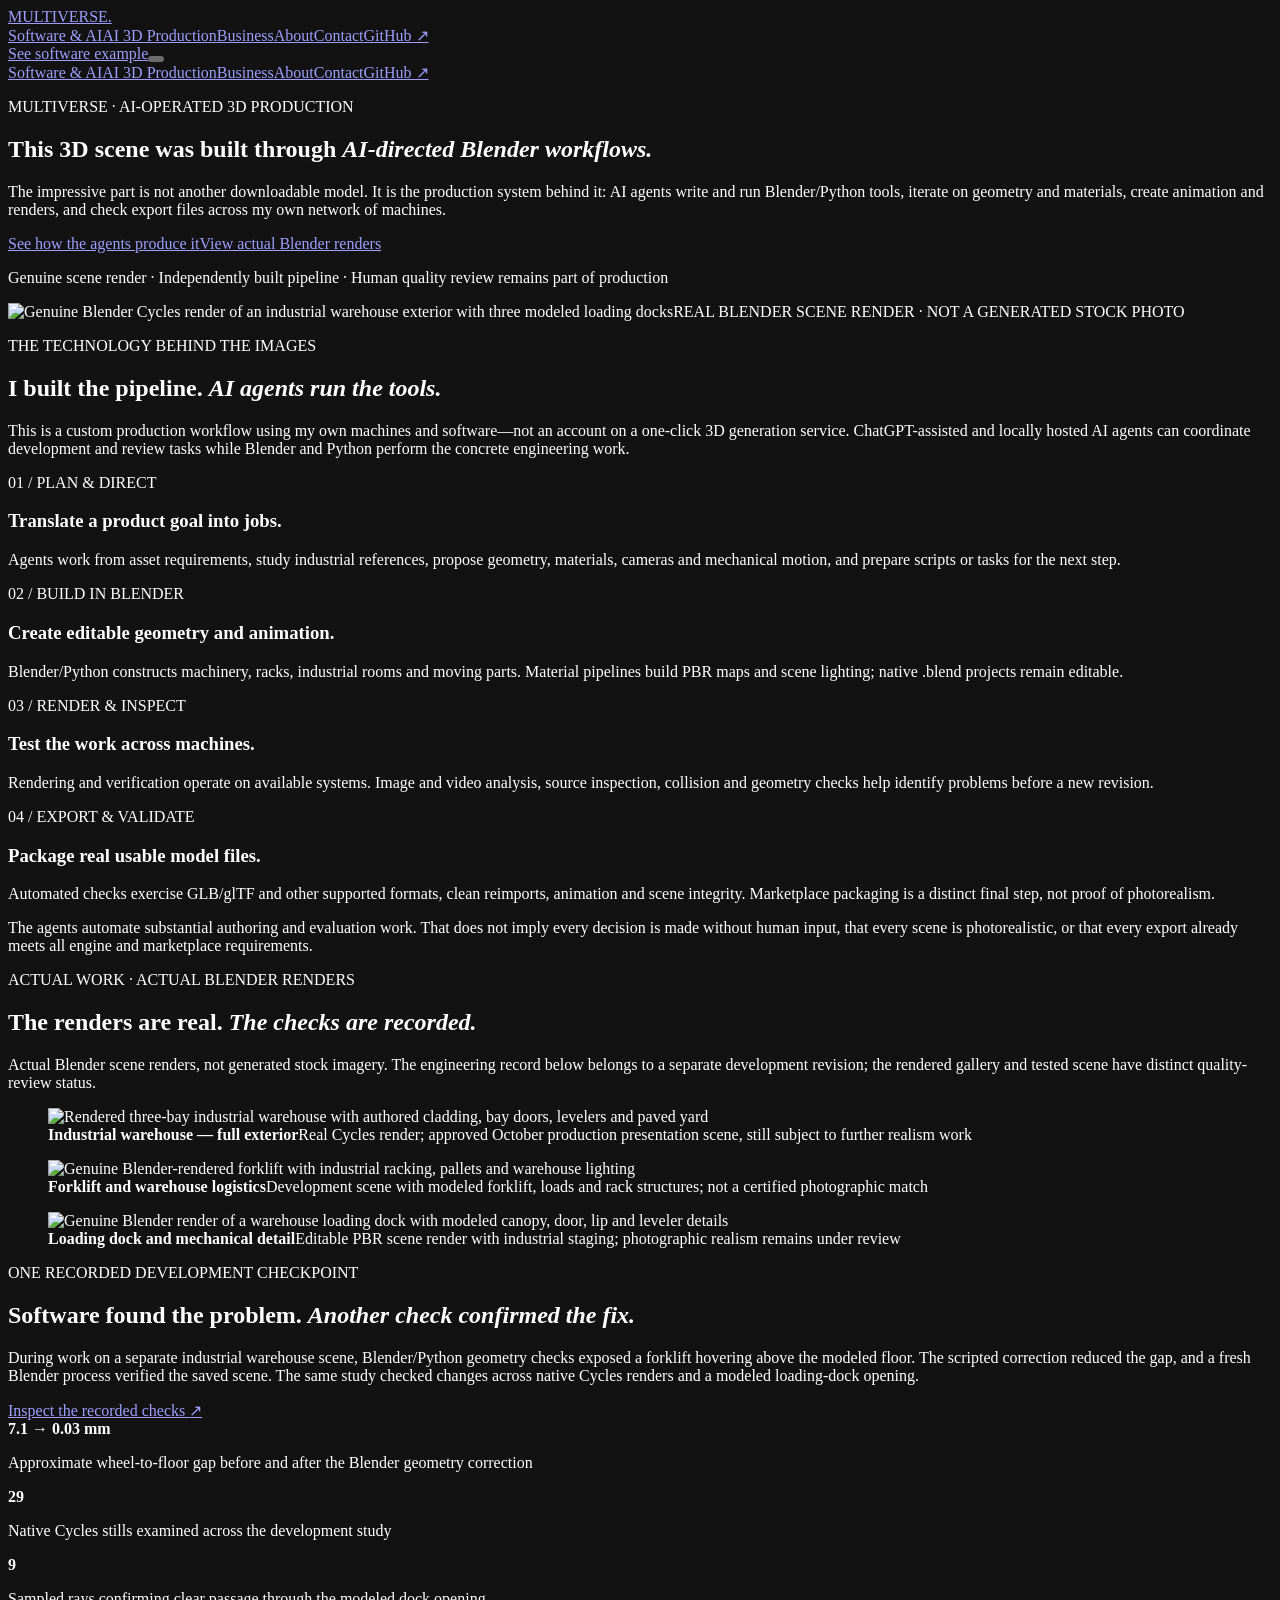
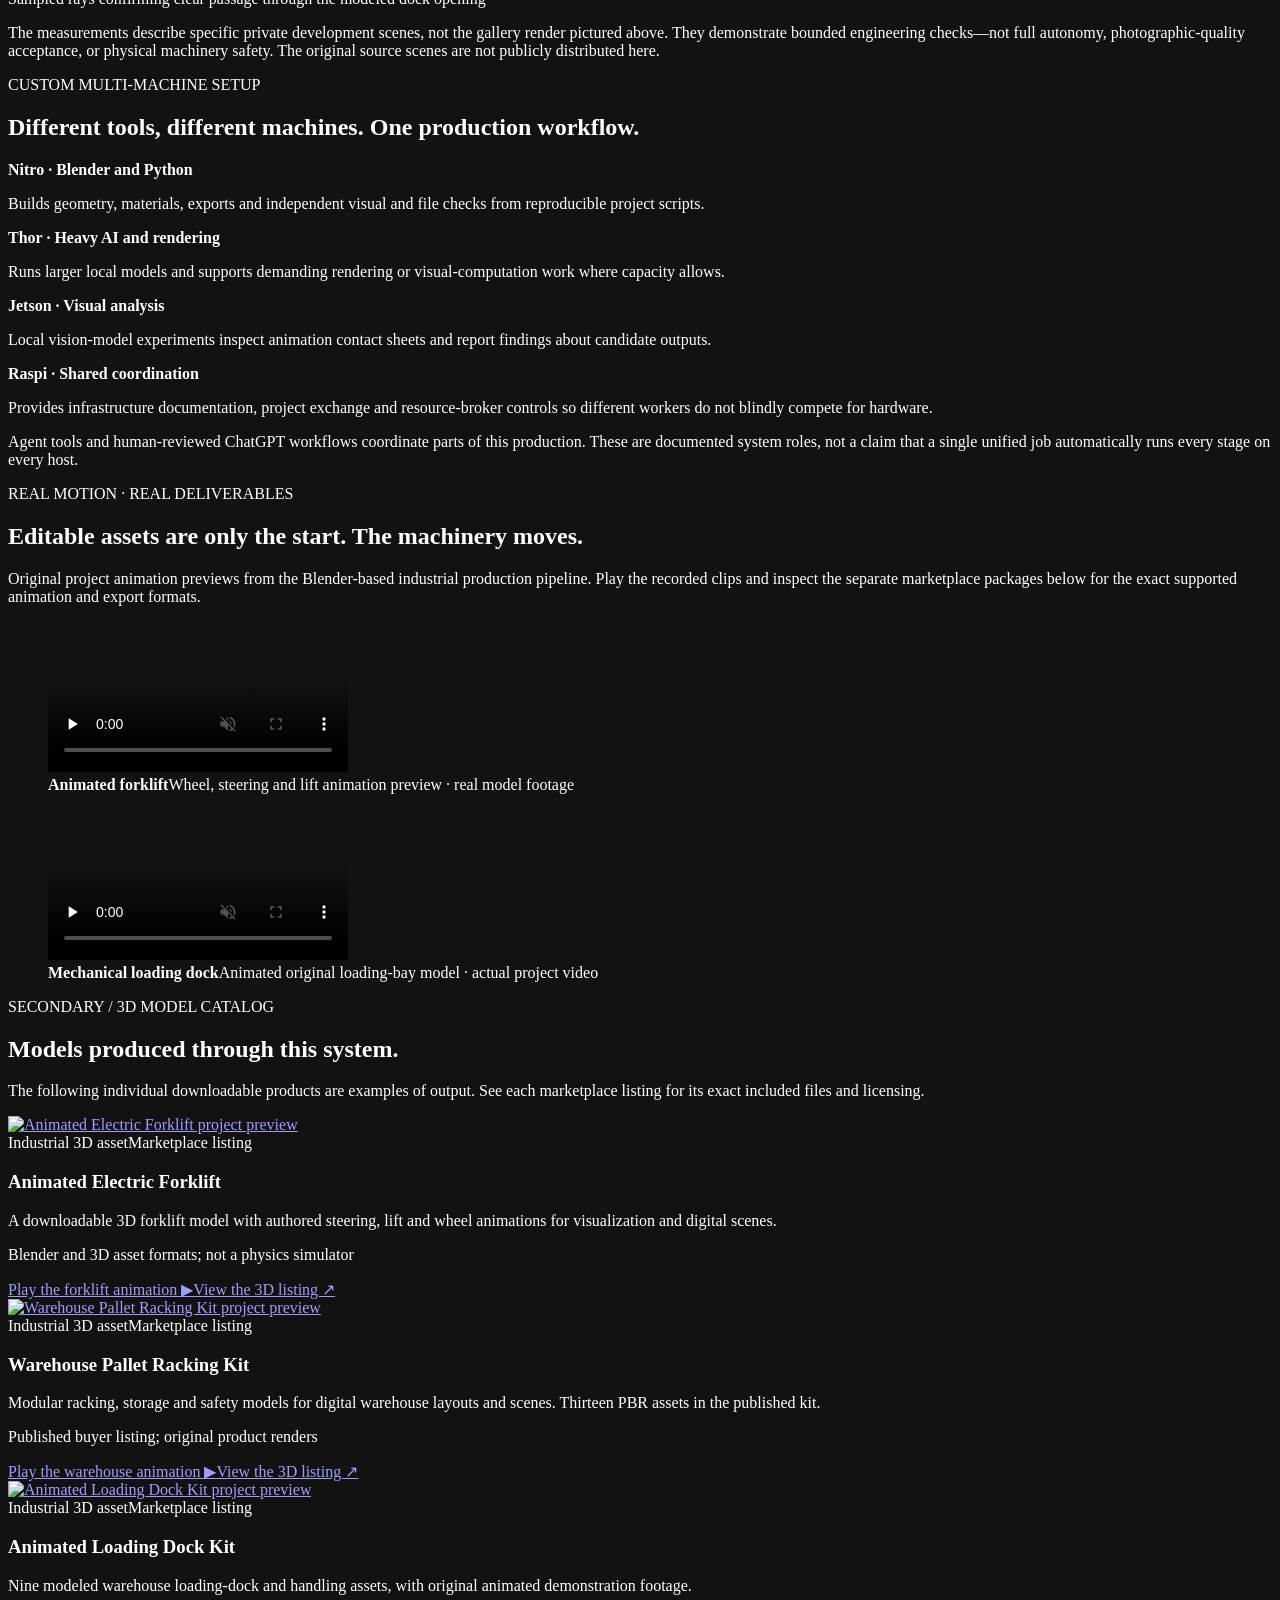
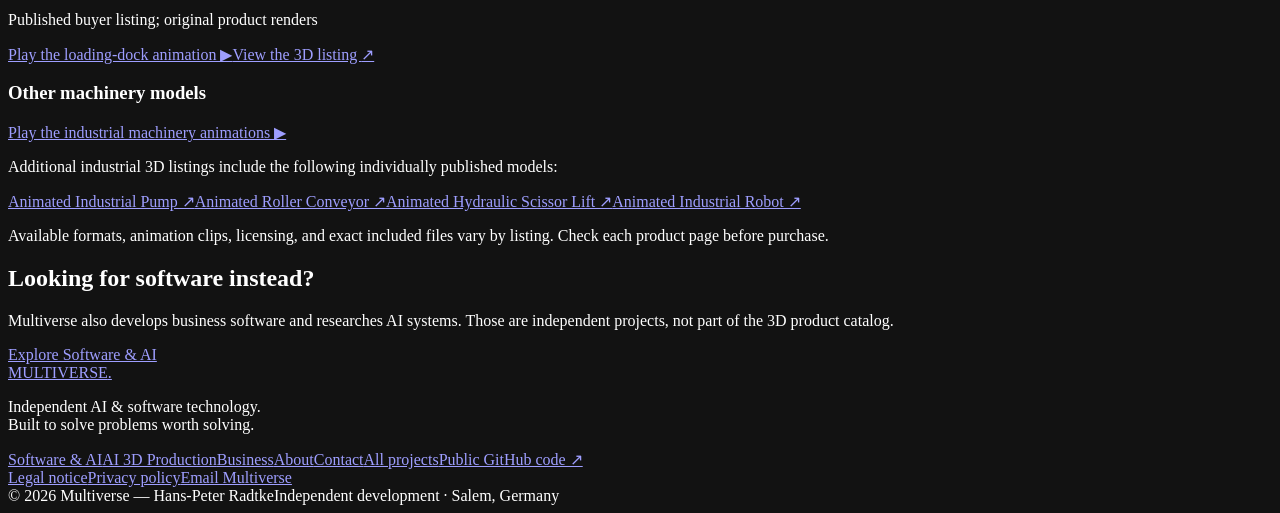
==== commit 361e9e8f: "Make homepage first-screen evidence and AI 3D production clear" ====
--- a/3d/index.html
+++ b/3d/index.html
@@ -1,6 +1,6 @@
 <!DOCTYPE html>
 
-<html lang="en"><head><meta charset="utf-8"/><meta content="width=device-width, initial-scale=1" name="viewport"/><meta content="dark" name="color-scheme"/><meta content="#080e1b" name="theme-color"/><title>AI-Directed 3D Production with Blender | Multiverse</title><meta content="See how AI agents operate a custom multi-machine Blender/Python pipeline to create industrial 3D geometry, animation, genuine Cycles renders and validated model exports." name="description"/><meta content="AI-Directed 3D Production with Blender | Multiverse" property="og:title"/><meta content="See how AI agents operate a custom multi-machine Blender/Python pipeline to create industrial 3D geometry, animation, genuine Cycles renders and validated model exports." property="og:description"/><meta content="website" property="og:type"/><link href="/multiverse-ai-website/assets/favicon.svg" rel="icon" type="image/svg+xml"/><link href="/multiverse-ai-website/assets/site.css" rel="stylesheet"/><script defer="" src="/multiverse-ai-website/assets/site.js"></script><link href="/multiverse-ai-website/assets/portfolio.css" rel="stylesheet"/><link href="/multiverse-ai-website/assets/3d-navigation.css" rel="stylesheet"/><link href="https://hanspeterradtke.github.io/multiverse-ai-website/3d/" rel="canonical"/><meta content="https://hanspeterradtke.github.io/multiverse-ai-website/3d/" property="og:url"/><meta content="summary" name="twitter:card"/><meta content="AI-Directed 3D Production with Blender | Multiverse" name="twitter:title"/><meta content="See how AI agents operate a custom multi-machine Blender/Python pipeline to create industrial 3D geometry, animation, genuine Cycles renders and validated model exports." name="twitter:description"/><meta content="https://hanspeterradtke.github.io/multiverse-ai-website/assets/3d/agent-made/warehouse-exterior.webp" property="og:image"/><meta content="Actual Blender Cycles render of a modeled three-bay industrial warehouse" property="og:image:alt"/><link href="/multiverse-ai-website/assets/3d-agent-production.css" rel="stylesheet"/></head><body><div aria-hidden="true" class="ambient ambient-one"></div><div aria-hidden="true" class="ambient ambient-two"></div><div class="page-shell"><header class="site-header"><div class="header-inside"><a aria-label="Multiverse home" class="brand" href="/multiverse-ai-website/"><span aria-hidden="true" class="brand-mark"><span></span><span></span><span></span></span><span class="brand-text">MULTIVERSE<span class="brand-dot">.</span></span></a><nav aria-label="Main navigation" class="desktop-nav"><a class="nav-link" href="/multiverse-ai-website/technology/">Software &amp; AI</a><a class="nav-link active" href="/multiverse-ai-website/3d/">3D models</a><a class="nav-link" href="/multiverse-ai-website/opportunities/">Business</a><a class="nav-link" href="/multiverse-ai-website/about/">About</a><a class="nav-link" href="/multiverse-ai-website/contact/">Contact</a><a aria-label="GitHub profile (opens in new tab)" class="nav-link nav-external" href="https://github.com/HansPeterRadtke" rel="noopener noreferrer" target="_blank">GitHub ↗</a></nav><a class="header-cta" href="/multiverse-ai-website/#software-proof">See software example</a><button aria-controls="mobile-nav" aria-expanded="false" aria-label="Toggle navigation" class="mobile-toggle" type="button"><span></span><span></span><span></span></button></div><nav aria-label="Mobile navigation" class="mobile-nav" id="mobile-nav"><a class="nav-link" href="/multiverse-ai-website/technology/">Software &amp; AI</a><a class="nav-link active" href="/multiverse-ai-website/3d/">3D models</a><a class="nav-link" href="/multiverse-ai-website/opportunities/">Business</a><a class="nav-link" href="/multiverse-ai-website/about/">About</a><a class="nav-link" href="/multiverse-ai-website/contact/">Contact</a><a aria-label="GitHub profile (opens in new tab)" class="nav-link nav-external" href="https://github.com/HansPeterRadtke" rel="noopener noreferrer" target="_blank">GitHub ↗</a></nav></header><main class="pf-3d-index" id="main"><section class="ap-hero" id="top"><div class="container ap-hero-inner"><div class="ap-hero-copy"><p class="ap-kicker">MULTIVERSE · AI-OPERATED 3D PRODUCTION</p><h1>This 3D scene was built through <em>AI-directed Blender workflows.</em></h1><p class="ap-lead">The impressive part is not another downloadable model. It is the production system behind it: AI agents write and run Blender/Python tools, iterate on geometry and materials, create animation and renders, and check export files across my own network of machines.</p><div class="ap-hero-buttons"><a class="ap-button ap-primary" href="#pipeline">See how the agents produce it</a><a class="ap-button ap-secondary" href="#visual-proof">View actual Blender renders</a></div><p class="ap-understatement">Genuine scene render · Independently built pipeline · Human quality review remains part of production</p></div><div class="ap-hero-art"><img alt="Genuine Blender Cycles render of an industrial warehouse exterior with three modeled loading docks" fetchpriority="high" height="900" src="/multiverse-ai-website/assets/3d/agent-made/warehouse-exterior.webp" width="1600"/><span>REAL BLENDER SCENE RENDER · NOT A GENERATED STOCK PHOTO</span></div></div></section><section class="ap-process" id="pipeline"><div class="container"><p class="ap-kicker">THE TECHNOLOGY BEHIND THE IMAGES</p><h2>I built the pipeline. <em>AI agents run the tools.</em></h2><p class="ap-intro">This is a custom production workflow using my own machines and software—not an account on a one-click 3D generation service. ChatGPT-assisted and locally hosted AI agents can coordinate development and review tasks while Blender and Python perform the concrete engineering work.</p><div class="ap-process-grid"><article><span>01 / PLAN &amp; DIRECT</span><h3>Translate a product goal into jobs.</h3><p>Agents work from asset requirements, study industrial references, propose geometry, materials, cameras and mechanical motion, and prepare scripts or tasks for the next step.</p></article><article><span>02 / BUILD IN BLENDER</span><h3>Create editable geometry and animation.</h3><p>Blender/Python constructs machinery, racks, industrial rooms and moving parts. Material pipelines build PBR maps and scene lighting; native .blend projects remain editable.</p></article><article><span>03 / RENDER &amp; INSPECT</span><h3>Test the work across machines.</h3><p>Rendering and verification operate on available systems. Image and video analysis, source inspection, collision and geometry checks help identify problems before a new revision.</p></article><article><span>04 / EXPORT &amp; VALIDATE</span><h3>Package real usable model files.</h3><p>Automated checks exercise GLB/glTF and other supported formats, clean reimports, animation and scene integrity. Marketplace packaging is a distinct final step, not proof of photorealism.</p></article></div><p class="ap-proof-note">The agents automate substantial authoring and evaluation work. That does not imply every decision is made without human input, that every scene is photorealistic, or that every export already meets all engine and marketplace requirements.</p></div></section><section class="ap-work" id="visual-proof"><div class="container"><p class="ap-kicker">ACTUAL WORK · ACTUAL BLENDER RENDERS</p><h2>The renders are real. <em>The checks are recorded.</em></h2><p class="ap-intro">Actual Blender scene renders, not generated stock imagery. The engineering record below belongs to a separate development revision; the rendered gallery and tested scene have distinct quality-review status.</p><div class="ap-showcase"><figure class="ap-main-shot"><img alt="Rendered three-bay industrial warehouse with authored cladding, bay doors, levelers and paved yard" height="900" loading="lazy" src="/multiverse-ai-website/assets/3d/agent-made/warehouse-exterior.webp" width="1600"/><figcaption><strong>Industrial warehouse — full exterior</strong><span>Real Cycles render; approved October production presentation scene, still subject to further realism work</span></figcaption></figure><figure><img alt="Genuine Blender-rendered forklift with industrial racking, pallets and warehouse lighting" height="1080" loading="lazy" src="/multiverse-ai-website/assets/3d/agent-made/warehouse-forklift.webp" width="1920"/><figcaption><strong>Forklift and warehouse logistics</strong><span>Development scene with modeled forklift, loads and rack structures; not a certified photographic match</span></figcaption></figure><figure><img alt="Genuine Blender render of a warehouse loading dock with modeled canopy, door, lip and leveler details" height="900" loading="lazy" src="/multiverse-ai-website/assets/3d/agent-made/loading-dock.webp" width="1600"/><figcaption><strong>Loading dock and mechanical detail</strong><span>Editable PBR scene render with industrial staging; photographic realism remains under review</span></figcaption></figure></div></div></section><section class="ap-proof-case" id="engineering-proof"><div class="container ap-proof-inner">
+<html lang="en"><head><meta charset="utf-8"/><meta content="width=device-width, initial-scale=1" name="viewport"/><meta content="dark" name="color-scheme"/><meta content="#080e1b" name="theme-color"/><title>AI-Directed 3D Production with Blender | Multiverse</title><meta content="See how AI agents operate a custom multi-machine Blender/Python pipeline to create industrial 3D geometry, animation, genuine Cycles renders and validated model exports." name="description"/><meta content="AI-Directed 3D Production with Blender | Multiverse" property="og:title"/><meta content="See how AI agents operate a custom multi-machine Blender/Python pipeline to create industrial 3D geometry, animation, genuine Cycles renders and validated model exports." property="og:description"/><meta content="website" property="og:type"/><link href="/multiverse-ai-website/assets/favicon.svg" rel="icon" type="image/svg+xml"/><link href="/multiverse-ai-website/assets/site.css" rel="stylesheet"/><script defer="" src="/multiverse-ai-website/assets/site.js"></script><link href="/multiverse-ai-website/assets/portfolio.css" rel="stylesheet"/><link href="/multiverse-ai-website/assets/3d-navigation.css" rel="stylesheet"/><link href="https://hanspeterradtke.github.io/multiverse-ai-website/3d/" rel="canonical"/><meta content="https://hanspeterradtke.github.io/multiverse-ai-website/3d/" property="og:url"/><meta content="summary" name="twitter:card"/><meta content="AI-Directed 3D Production with Blender | Multiverse" name="twitter:title"/><meta content="See how AI agents operate a custom multi-machine Blender/Python pipeline to create industrial 3D geometry, animation, genuine Cycles renders and validated model exports." name="twitter:description"/><meta content="https://hanspeterradtke.github.io/multiverse-ai-website/assets/3d/agent-made/warehouse-exterior.webp" property="og:image"/><meta content="Actual Blender Cycles render of a modeled three-bay industrial warehouse" property="og:image:alt"/><link href="/multiverse-ai-website/assets/3d-agent-production.css" rel="stylesheet"/></head><body><div aria-hidden="true" class="ambient ambient-one"></div><div aria-hidden="true" class="ambient ambient-two"></div><div class="page-shell"><header class="site-header"><div class="header-inside"><a aria-label="Multiverse home" class="brand" href="/multiverse-ai-website/"><span aria-hidden="true" class="brand-mark"><span></span><span></span><span></span></span><span class="brand-text">MULTIVERSE<span class="brand-dot">.</span></span></a><nav aria-label="Main navigation" class="desktop-nav"><a class="nav-link" href="/multiverse-ai-website/technology/">Software &amp; AI</a><a class="nav-link active" href="/multiverse-ai-website/3d/">AI 3D Production</a><a class="nav-link" href="/multiverse-ai-website/opportunities/">Business</a><a class="nav-link" href="/multiverse-ai-website/about/">About</a><a class="nav-link" href="/multiverse-ai-website/contact/">Contact</a><a aria-label="GitHub profile (opens in new tab)" class="nav-link nav-external" href="https://github.com/HansPeterRadtke" rel="noopener noreferrer" target="_blank">GitHub ↗</a></nav><a class="header-cta" href="/multiverse-ai-website/#software-proof">See software example</a><button aria-controls="mobile-nav" aria-expanded="false" aria-label="Toggle navigation" class="mobile-toggle" type="button"><span></span><span></span><span></span></button></div><nav aria-label="Mobile navigation" class="mobile-nav" id="mobile-nav"><a class="nav-link" href="/multiverse-ai-website/technology/">Software &amp; AI</a><a class="nav-link active" href="/multiverse-ai-website/3d/">AI 3D Production</a><a class="nav-link" href="/multiverse-ai-website/opportunities/">Business</a><a class="nav-link" href="/multiverse-ai-website/about/">About</a><a class="nav-link" href="/multiverse-ai-website/contact/">Contact</a><a aria-label="GitHub profile (opens in new tab)" class="nav-link nav-external" href="https://github.com/HansPeterRadtke" rel="noopener noreferrer" target="_blank">GitHub ↗</a></nav></header><main class="pf-3d-index" id="main"><section class="ap-hero" id="top"><div class="container ap-hero-inner"><div class="ap-hero-copy"><p class="ap-kicker">MULTIVERSE · AI-OPERATED 3D PRODUCTION</p><h1>This 3D scene was built through <em>AI-directed Blender workflows.</em></h1><p class="ap-lead">The impressive part is not another downloadable model. It is the production system behind it: AI agents write and run Blender/Python tools, iterate on geometry and materials, create animation and renders, and check export files across my own network of machines.</p><div class="ap-hero-buttons"><a class="ap-button ap-primary" href="#pipeline">See how the agents produce it</a><a class="ap-button ap-secondary" href="#visual-proof">View actual Blender renders</a></div><p class="ap-understatement">Genuine scene render · Independently built pipeline · Human quality review remains part of production</p></div><div class="ap-hero-art"><img alt="Genuine Blender Cycles render of an industrial warehouse exterior with three modeled loading docks" fetchpriority="high" height="900" src="/multiverse-ai-website/assets/3d/agent-made/warehouse-exterior.webp" width="1600"/><span>REAL BLENDER SCENE RENDER · NOT A GENERATED STOCK PHOTO</span></div></div></section><section class="ap-process" id="pipeline"><div class="container"><p class="ap-kicker">THE TECHNOLOGY BEHIND THE IMAGES</p><h2>I built the pipeline. <em>AI agents run the tools.</em></h2><p class="ap-intro">This is a custom production workflow using my own machines and software—not an account on a one-click 3D generation service. ChatGPT-assisted and locally hosted AI agents can coordinate development and review tasks while Blender and Python perform the concrete engineering work.</p><div class="ap-process-grid"><article><span>01 / PLAN &amp; DIRECT</span><h3>Translate a product goal into jobs.</h3><p>Agents work from asset requirements, study industrial references, propose geometry, materials, cameras and mechanical motion, and prepare scripts or tasks for the next step.</p></article><article><span>02 / BUILD IN BLENDER</span><h3>Create editable geometry and animation.</h3><p>Blender/Python constructs machinery, racks, industrial rooms and moving parts. Material pipelines build PBR maps and scene lighting; native .blend projects remain editable.</p></article><article><span>03 / RENDER &amp; INSPECT</span><h3>Test the work across machines.</h3><p>Rendering and verification operate on available systems. Image and video analysis, source inspection, collision and geometry checks help identify problems before a new revision.</p></article><article><span>04 / EXPORT &amp; VALIDATE</span><h3>Package real usable model files.</h3><p>Automated checks exercise GLB/glTF and other supported formats, clean reimports, animation and scene integrity. Marketplace packaging is a distinct final step, not proof of photorealism.</p></article></div><p class="ap-proof-note">The agents automate substantial authoring and evaluation work. That does not imply every decision is made without human input, that every scene is photorealistic, or that every export already meets all engine and marketplace requirements.</p></div></section><section class="ap-work" id="visual-proof"><div class="container"><p class="ap-kicker">ACTUAL WORK · ACTUAL BLENDER RENDERS</p><h2>The renders are real. <em>The checks are recorded.</em></h2><p class="ap-intro">Actual Blender scene renders, not generated stock imagery. The engineering record below belongs to a separate development revision; the rendered gallery and tested scene have distinct quality-review status.</p><div class="ap-showcase"><figure class="ap-main-shot"><img alt="Rendered three-bay industrial warehouse with authored cladding, bay doors, levelers and paved yard" height="900" loading="lazy" src="/multiverse-ai-website/assets/3d/agent-made/warehouse-exterior.webp" width="1600"/><figcaption><strong>Industrial warehouse — full exterior</strong><span>Real Cycles render; approved October production presentation scene, still subject to further realism work</span></figcaption></figure><figure><img alt="Genuine Blender-rendered forklift with industrial racking, pallets and warehouse lighting" height="1080" loading="lazy" src="/multiverse-ai-website/assets/3d/agent-made/warehouse-forklift.webp" width="1920"/><figcaption><strong>Forklift and warehouse logistics</strong><span>Development scene with modeled forklift, loads and rack structures; not a certified photographic match</span></figcaption></figure><figure><img alt="Genuine Blender render of a warehouse loading dock with modeled canopy, door, lip and leveler details" height="900" loading="lazy" src="/multiverse-ai-website/assets/3d/agent-made/loading-dock.webp" width="1600"/><figcaption><strong>Loading dock and mechanical detail</strong><span>Editable PBR scene render with industrial staging; photographic realism remains under review</span></figcaption></figure></div></div></section><section class="ap-proof-case" id="engineering-proof"><div class="container ap-proof-inner">
 <div class="ap-proof-description"><p class="ap-kicker">ONE RECORDED DEVELOPMENT CHECKPOINT</p>
 <h2>Software found the problem. <em>Another check confirmed the fix.</em></h2>
 <p>During work on a separate industrial warehouse scene, Blender/Python geometry checks exposed a forklift hovering above the modeled floor. The scripted correction reduced the gap, and a fresh Blender process verified the saved scene. The same study checked changes across native Cycles renders and a modeled loading-dock opening.</p>
@@ -12,4 +12,4 @@
 <div><strong>9</strong><p>Sampled rays confirming clear passage through the modeled dock opening</p></div>
 </div>
 <p class="ap-proof-limits">The measurements describe specific private development scenes, not the gallery render pictured above. They demonstrate bounded engineering checks—not full autonomy, photographic-quality acceptance, or physical machinery safety. The original source scenes are not publicly distributed here.</p>
-</div></section><section class="ap-machines"><div class="container"><p class="ap-kicker">CUSTOM MULTI-MACHINE SETUP</p><h2>Different tools, different machines. One production workflow.</h2><div class="ap-machine-grid"><div><strong>Nitro · Blender and Python</strong><p>Builds geometry, materials, exports and independent visual and file checks from reproducible project scripts.</p></div><div><strong>Thor · Heavy AI and rendering</strong><p>Runs larger local models and supports demanding rendering or visual-computation work where capacity allows.</p></div><div><strong>Jetson · Visual analysis</strong><p>Local vision-model experiments inspect animation contact sheets and report findings about candidate outputs.</p></div><div><strong>Raspi · Shared coordination</strong><p>Provides infrastructure documentation, project exchange and resource-broker controls so different workers do not blindly compete for hardware.</p></div></div><p class="ap-machine-caveat">Agent tools and human-reviewed ChatGPT workflows coordinate parts of this production. These are documented system roles, not a claim that a single unified job automatically runs every stage on every host.</p></div></section><section class="ap-motion" id="motion-proof"><div class="container"><p class="ap-kicker">REAL MOTION · REAL DELIVERABLES</p><h2>Editable assets are only the start. The machinery moves.</h2><p class="ap-intro">Original project animation previews from the Blender-based industrial production pipeline. Play the recorded clips and inspect the separate marketplace packages below for the exact supported animation and export formats.</p><div class="ap-motion-grid"><figure><video controls="" muted="" playsinline="" poster="/multiverse-ai-website/assets/demos/animated-forklift-poster.webp" preload="none"><source src="/multiverse-ai-website/assets/demos/animated-forklift.mp4" type="video/mp4"/>Your browser does not support embedded video.</video><figcaption><strong>Animated forklift</strong><span>Wheel, steering and lift animation preview · real model footage</span></figcaption></figure><figure><video controls="" muted="" playsinline="" poster="/multiverse-ai-website/assets/demos/warehouse-loading-dock-poster.webp" preload="none"><source src="/multiverse-ai-website/assets/demos/warehouse-loading-dock.mp4" type="video/mp4"/>Your browser does not support embedded video.</video><figcaption><strong>Mechanical loading dock</strong><span>Animated original loading-bay model · actual project video</span></figcaption></figure></div></div></section><section class="pf-section container pf-3d-products" id="catalog"><div class="pf-section-top"><p class="pf-eyebrow">SECONDARY / 3D MODEL CATALOG</p><h2>Models produced through this system.</h2><p>The following individual downloadable products are examples of output. See each marketplace listing for its exact included files and licensing.</p></div><div class="pf-cards pf-three"><article class="pf-card"><a class="pf-card-visual" href="https://www.cgtrader.com/3d-models/industrial/industrial-machine/animated-electric-counterbalance-forklift" rel="noopener noreferrer" target="_blank"><img alt="Animated Electric Forklift project preview" height="360" loading="lazy" src="/multiverse-ai-website/assets/portfolio/forklift.webp" width="640"/></a><div class="pf-card-body"><div class="pf-status"><span class="pf-kind">Industrial 3D asset</span><span class="pf-stage">Marketplace listing</span></div><h3>Animated Electric Forklift</h3><p>A downloadable 3D forklift model with authored steering, lift and wheel animations for visualization and digital scenes.</p><p class="pf-proof">Blender and 3D asset formats; not a physics simulator</p><a class="pf-text-link" href="/multiverse-ai-website/assets/demos/animated-forklift.mp4">Play the forklift animation ▶</a><a class="pf-text-link" href="https://www.cgtrader.com/3d-models/industrial/industrial-machine/animated-electric-counterbalance-forklift" rel="noopener noreferrer" target="_blank">View the 3D listing <span aria-hidden="true">↗</span></a></div></article><article class="pf-card"><a class="pf-card-visual" href="https://www.cgtrader.com/3d-models/industrial/industrial-machine/modular-warehouse-pallet-racking-and-safety-kit-13-pbr-assets" rel="noopener noreferrer" target="_blank"><img alt="Warehouse Pallet Racking Kit project preview" height="360" loading="lazy" src="/multiverse-ai-website/assets/portfolio/storage.webp" width="640"/></a><div class="pf-card-body"><div class="pf-status"><span class="pf-kind">Industrial 3D asset</span><span class="pf-stage">Marketplace listing</span></div><h3>Warehouse Pallet Racking Kit</h3><p>Modular racking, storage and safety models for digital warehouse layouts and scenes. Thirteen PBR assets in the published kit.</p><p class="pf-proof">Published buyer listing; original product renders</p><a class="pf-text-link" href="/multiverse-ai-website/assets/demos/warehouse-racking.mp4">Play the warehouse animation ▶</a><a class="pf-text-link" href="https://www.cgtrader.com/3d-models/industrial/industrial-machine/modular-warehouse-pallet-racking-and-safety-kit-13-pbr-assets" rel="noopener noreferrer" target="_blank">View the 3D listing <span aria-hidden="true">↗</span></a></div></article><article class="pf-card"><a class="pf-card-visual" href="https://www.cgtrader.com/3d-models/industrial/industrial-machine/animated-warehouse-loading-dock-and-handling-kit-9-pbr-models" rel="noopener noreferrer" target="_blank"><img alt="Animated Loading Dock Kit project preview" height="360" loading="lazy" src="/multiverse-ai-website/assets/portfolio/dock.webp" width="640"/></a><div class="pf-card-body"><div class="pf-status"><span class="pf-kind">Industrial 3D asset</span><span class="pf-stage">Marketplace listing</span></div><h3>Animated Loading Dock Kit</h3><p>Nine modeled warehouse loading-dock and handling assets, with original animated demonstration footage.</p><p class="pf-proof">Published buyer listing; original product renders</p><a class="pf-text-link" href="/multiverse-ai-website/assets/demos/warehouse-loading-dock.mp4">Play the loading-dock animation ▶</a><a class="pf-text-link" href="https://www.cgtrader.com/3d-models/industrial/industrial-machine/animated-warehouse-loading-dock-and-handling-kit-9-pbr-models" rel="noopener noreferrer" target="_blank">View the 3D listing <span aria-hidden="true">↗</span></a></div></article></div><div class="pf-secondary-catalog"><h3>Other machinery models</h3><a class="pf-text-link" href="/multiverse-ai-website/assets/demos/industrial-machinery.mp4">Play the industrial machinery animations ▶</a><p>Additional industrial 3D listings include the following individually published models:</p><div class="pf-link-list"><a href="https://www.cgtrader.com/3d-models/industrial/industrial-machine/animated-industrial-centrifugal-pump" rel="noopener noreferrer" target="_blank">Animated Industrial Pump ↗</a><a href="https://www.cgtrader.com/3d-models/industrial/industrial-machine/animated-powered-roller-conveyor" rel="noopener noreferrer" target="_blank">Animated Roller Conveyor ↗</a><a href="https://www.cgtrader.com/3d-models/industrial/industrial-machine/animated-hydraulic-scissor-lift-table" rel="noopener noreferrer" target="_blank">Animated Hydraulic Scissor Lift ↗</a><a href="https://www.cgtrader.com/3d-models/industrial/industrial-machine/animated-six-axis-industrial-robot-arm" rel="noopener noreferrer" target="_blank">Animated Industrial Robot ↗</a></div><p class="pf-research-caption">Available formats, animation clips, licensing, and exact included files vary by listing. Check each product page before purchase.</p></div></section><section class="container pf-3d-end"><div><h2>Looking for software instead?</h2><p>Multiverse also develops business software and researches AI systems. Those are independent projects, not part of the 3D product catalog.</p></div><a class="pf-action pf-action-quiet" href="/multiverse-ai-website/technology/">Explore Software &amp; AI</a></section></main><footer class="footer"><div class="footer-grid"><div><a class="brand" href="/multiverse-ai-website/"><span aria-hidden="true" class="brand-mark"><span></span><span></span><span></span></span><span class="brand-text">MULTIVERSE<span class="brand-dot">.</span></span></a><p>Independent AI &amp; software technology.<br/>Built to solve problems worth solving.</p></div><div class="footer-links"><a href="/multiverse-ai-website/technology/">Software &amp; AI</a><a href="/multiverse-ai-website/3d/">3D models</a><a href="/multiverse-ai-website/opportunities/">Business</a><a href="/multiverse-ai-website/about/">About</a><a href="/multiverse-ai-website/contact/">Contact</a><a href="/multiverse-ai-website/projects/">All projects</a><a href="https://github.com/HansPeterRadtke" rel="noopener noreferrer" target="_blank">Public GitHub code ↗</a></div><div class="footer-links"><a href="/multiverse-ai-website/legal/">Legal notice</a><a href="/multiverse-ai-website/privacy/">Privacy policy</a><a href="mailto:multiverse3dhpr@gmail.com">Email Multiverse</a></div></div><div class="footer-bottom"><span>© 2026 Multiverse — Hans-Peter Radtke</span><span>Independent development · Salem, Germany</span></div></footer></div></body></html>
+</div></section><section class="ap-machines"><div class="container"><p class="ap-kicker">CUSTOM MULTI-MACHINE SETUP</p><h2>Different tools, different machines. One production workflow.</h2><div class="ap-machine-grid"><div><strong>Nitro · Blender and Python</strong><p>Builds geometry, materials, exports and independent visual and file checks from reproducible project scripts.</p></div><div><strong>Thor · Heavy AI and rendering</strong><p>Runs larger local models and supports demanding rendering or visual-computation work where capacity allows.</p></div><div><strong>Jetson · Visual analysis</strong><p>Local vision-model experiments inspect animation contact sheets and report findings about candidate outputs.</p></div><div><strong>Raspi · Shared coordination</strong><p>Provides infrastructure documentation, project exchange and resource-broker controls so different workers do not blindly compete for hardware.</p></div></div><p class="ap-machine-caveat">Agent tools and human-reviewed ChatGPT workflows coordinate parts of this production. These are documented system roles, not a claim that a single unified job automatically runs every stage on every host.</p></div></section><section class="ap-motion" id="motion-proof"><div class="container"><p class="ap-kicker">REAL MOTION · REAL DELIVERABLES</p><h2>Editable assets are only the start. The machinery moves.</h2><p class="ap-intro">Original project animation previews from the Blender-based industrial production pipeline. Play the recorded clips and inspect the separate marketplace packages below for the exact supported animation and export formats.</p><div class="ap-motion-grid"><figure><video controls="" muted="" playsinline="" poster="/multiverse-ai-website/assets/demos/animated-forklift-poster.webp" preload="none"><source src="/multiverse-ai-website/assets/demos/animated-forklift.mp4" type="video/mp4"/>Your browser does not support embedded video.</video><figcaption><strong>Animated forklift</strong><span>Wheel, steering and lift animation preview · real model footage</span></figcaption></figure><figure><video controls="" muted="" playsinline="" poster="/multiverse-ai-website/assets/demos/warehouse-loading-dock-poster.webp" preload="none"><source src="/multiverse-ai-website/assets/demos/warehouse-loading-dock.mp4" type="video/mp4"/>Your browser does not support embedded video.</video><figcaption><strong>Mechanical loading dock</strong><span>Animated original loading-bay model · actual project video</span></figcaption></figure></div></div></section><section class="pf-section container pf-3d-products" id="catalog"><div class="pf-section-top"><p class="pf-eyebrow">SECONDARY / 3D MODEL CATALOG</p><h2>Models produced through this system.</h2><p>The following individual downloadable products are examples of output. See each marketplace listing for its exact included files and licensing.</p></div><div class="pf-cards pf-three"><article class="pf-card"><a class="pf-card-visual" href="https://www.cgtrader.com/3d-models/industrial/industrial-machine/animated-electric-counterbalance-forklift" rel="noopener noreferrer" target="_blank"><img alt="Animated Electric Forklift project preview" height="360" loading="lazy" src="/multiverse-ai-website/assets/portfolio/forklift.webp" width="640"/></a><div class="pf-card-body"><div class="pf-status"><span class="pf-kind">Industrial 3D asset</span><span class="pf-stage">Marketplace listing</span></div><h3>Animated Electric Forklift</h3><p>A downloadable 3D forklift model with authored steering, lift and wheel animations for visualization and digital scenes.</p><p class="pf-proof">Blender and 3D asset formats; not a physics simulator</p><a class="pf-text-link" href="/multiverse-ai-website/assets/demos/animated-forklift.mp4">Play the forklift animation ▶</a><a class="pf-text-link" href="https://www.cgtrader.com/3d-models/industrial/industrial-machine/animated-electric-counterbalance-forklift" rel="noopener noreferrer" target="_blank">View the 3D listing <span aria-hidden="true">↗</span></a></div></article><article class="pf-card"><a class="pf-card-visual" href="https://www.cgtrader.com/3d-models/industrial/industrial-machine/modular-warehouse-pallet-racking-and-safety-kit-13-pbr-assets" rel="noopener noreferrer" target="_blank"><img alt="Warehouse Pallet Racking Kit project preview" height="360" loading="lazy" src="/multiverse-ai-website/assets/portfolio/storage.webp" width="640"/></a><div class="pf-card-body"><div class="pf-status"><span class="pf-kind">Industrial 3D asset</span><span class="pf-stage">Marketplace listing</span></div><h3>Warehouse Pallet Racking Kit</h3><p>Modular racking, storage and safety models for digital warehouse layouts and scenes. Thirteen PBR assets in the published kit.</p><p class="pf-proof">Published buyer listing; original product renders</p><a class="pf-text-link" href="/multiverse-ai-website/assets/demos/warehouse-racking.mp4">Play the warehouse animation ▶</a><a class="pf-text-link" href="https://www.cgtrader.com/3d-models/industrial/industrial-machine/modular-warehouse-pallet-racking-and-safety-kit-13-pbr-assets" rel="noopener noreferrer" target="_blank">View the 3D listing <span aria-hidden="true">↗</span></a></div></article><article class="pf-card"><a class="pf-card-visual" href="https://www.cgtrader.com/3d-models/industrial/industrial-machine/animated-warehouse-loading-dock-and-handling-kit-9-pbr-models" rel="noopener noreferrer" target="_blank"><img alt="Animated Loading Dock Kit project preview" height="360" loading="lazy" src="/multiverse-ai-website/assets/portfolio/dock.webp" width="640"/></a><div class="pf-card-body"><div class="pf-status"><span class="pf-kind">Industrial 3D asset</span><span class="pf-stage">Marketplace listing</span></div><h3>Animated Loading Dock Kit</h3><p>Nine modeled warehouse loading-dock and handling assets, with original animated demonstration footage.</p><p class="pf-proof">Published buyer listing; original product renders</p><a class="pf-text-link" href="/multiverse-ai-website/assets/demos/warehouse-loading-dock.mp4">Play the loading-dock animation ▶</a><a class="pf-text-link" href="https://www.cgtrader.com/3d-models/industrial/industrial-machine/animated-warehouse-loading-dock-and-handling-kit-9-pbr-models" rel="noopener noreferrer" target="_blank">View the 3D listing <span aria-hidden="true">↗</span></a></div></article></div><div class="pf-secondary-catalog"><h3>Other machinery models</h3><a class="pf-text-link" href="/multiverse-ai-website/assets/demos/industrial-machinery.mp4">Play the industrial machinery animations ▶</a><p>Additional industrial 3D listings include the following individually published models:</p><div class="pf-link-list"><a href="https://www.cgtrader.com/3d-models/industrial/industrial-machine/animated-industrial-centrifugal-pump" rel="noopener noreferrer" target="_blank">Animated Industrial Pump ↗</a><a href="https://www.cgtrader.com/3d-models/industrial/industrial-machine/animated-powered-roller-conveyor" rel="noopener noreferrer" target="_blank">Animated Roller Conveyor ↗</a><a href="https://www.cgtrader.com/3d-models/industrial/industrial-machine/animated-hydraulic-scissor-lift-table" rel="noopener noreferrer" target="_blank">Animated Hydraulic Scissor Lift ↗</a><a href="https://www.cgtrader.com/3d-models/industrial/industrial-machine/animated-six-axis-industrial-robot-arm" rel="noopener noreferrer" target="_blank">Animated Industrial Robot ↗</a></div><p class="pf-research-caption">Available formats, animation clips, licensing, and exact included files vary by listing. Check each product page before purchase.</p></div></section><section class="container pf-3d-end"><div><h2>Looking for software instead?</h2><p>Multiverse also develops business software and researches AI systems. Those are independent projects, not part of the 3D product catalog.</p></div><a class="pf-action pf-action-quiet" href="/multiverse-ai-website/technology/">Explore Software &amp; AI</a></section></main><footer class="footer"><div class="footer-grid"><div><a class="brand" href="/multiverse-ai-website/"><span aria-hidden="true" class="brand-mark"><span></span><span></span><span></span></span><span class="brand-text">MULTIVERSE<span class="brand-dot">.</span></span></a><p>Independent AI &amp; software technology.<br/>Built to solve problems worth solving.</p></div><div class="footer-links"><a href="/multiverse-ai-website/technology/">Software &amp; AI</a><a href="/multiverse-ai-website/3d/">AI 3D Production</a><a href="/multiverse-ai-website/opportunities/">Business</a><a href="/multiverse-ai-website/about/">About</a><a href="/multiverse-ai-website/contact/">Contact</a><a href="/multiverse-ai-website/projects/">All projects</a><a href="https://github.com/HansPeterRadtke" rel="noopener noreferrer" target="_blank">Public GitHub code ↗</a></div><div class="footer-links"><a href="/multiverse-ai-website/legal/">Legal notice</a><a href="/multiverse-ai-website/privacy/">Privacy policy</a><a href="mailto:multiverse3dhpr@gmail.com">Email Multiverse</a></div></div><div class="footer-bottom"><span>© 2026 Multiverse — Hans-Peter Radtke</span><span>Independent development · Salem, Germany</span></div></footer></div></body></html>
